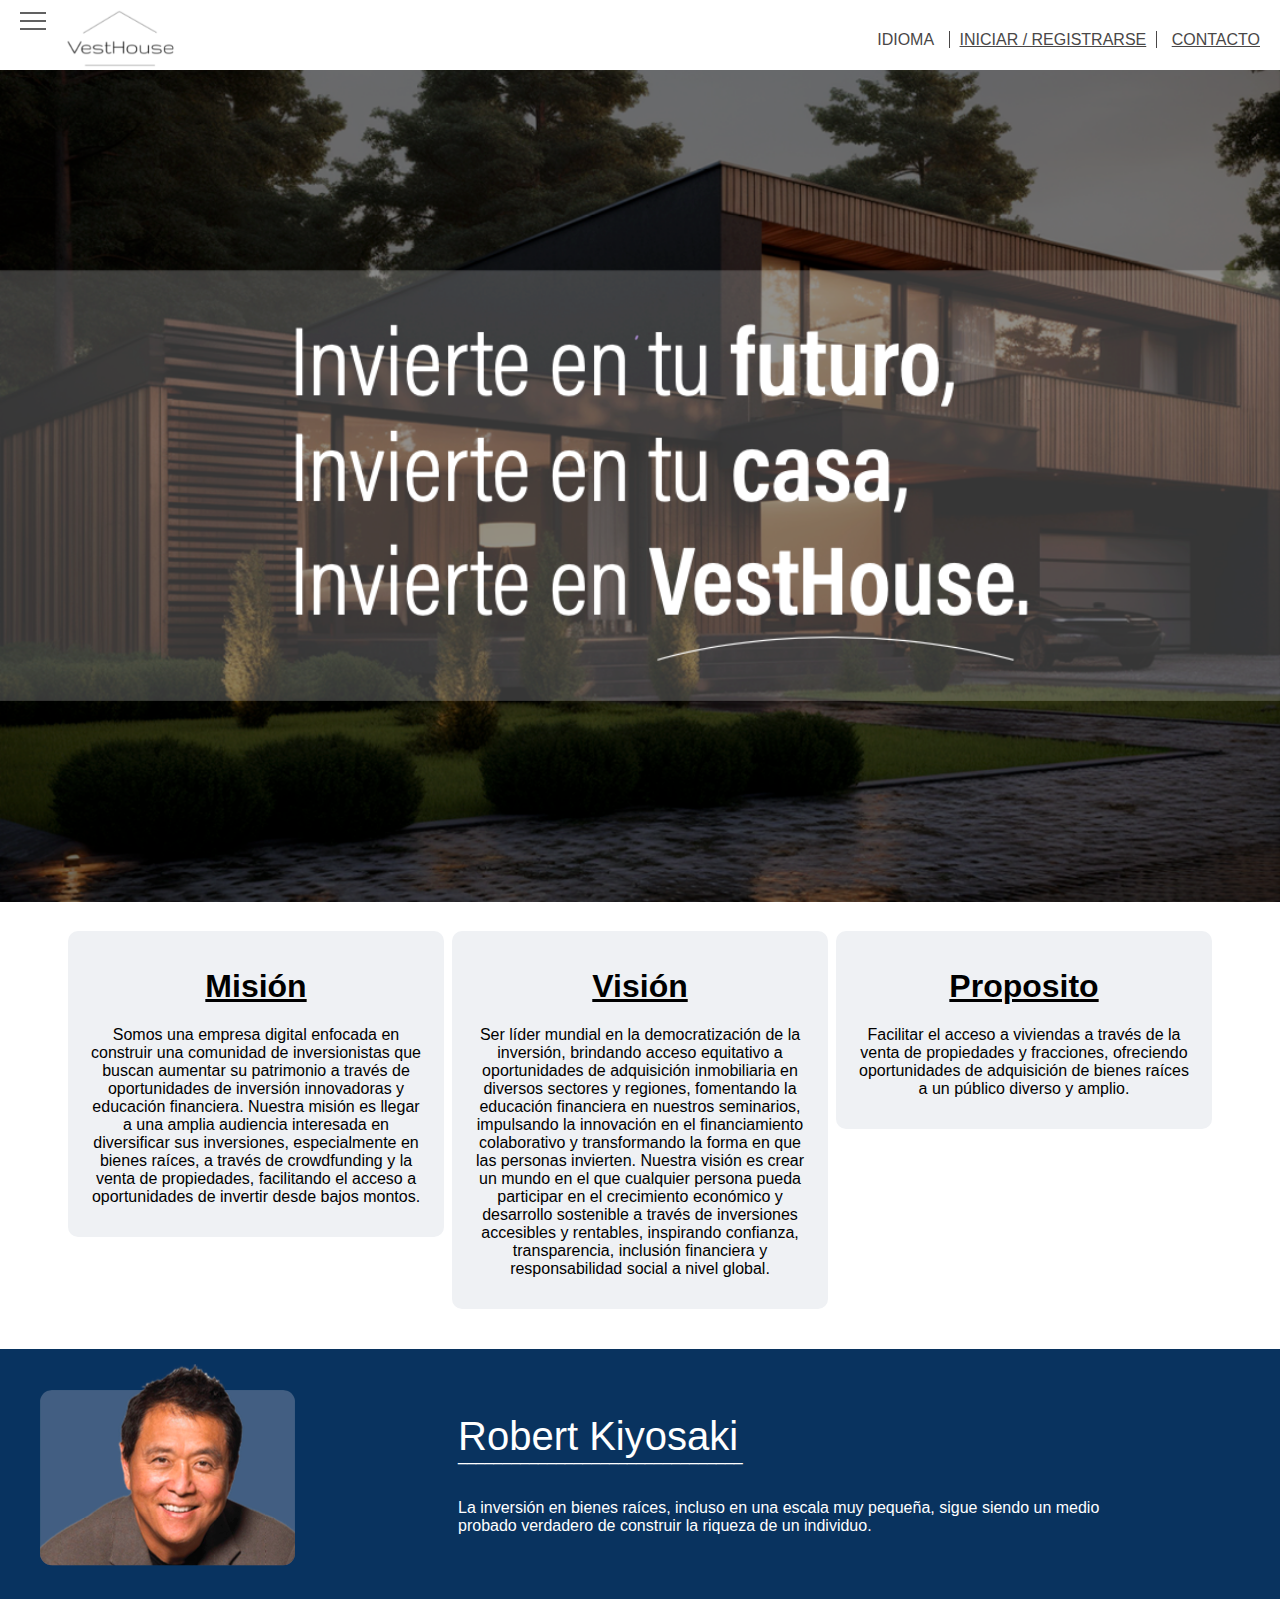
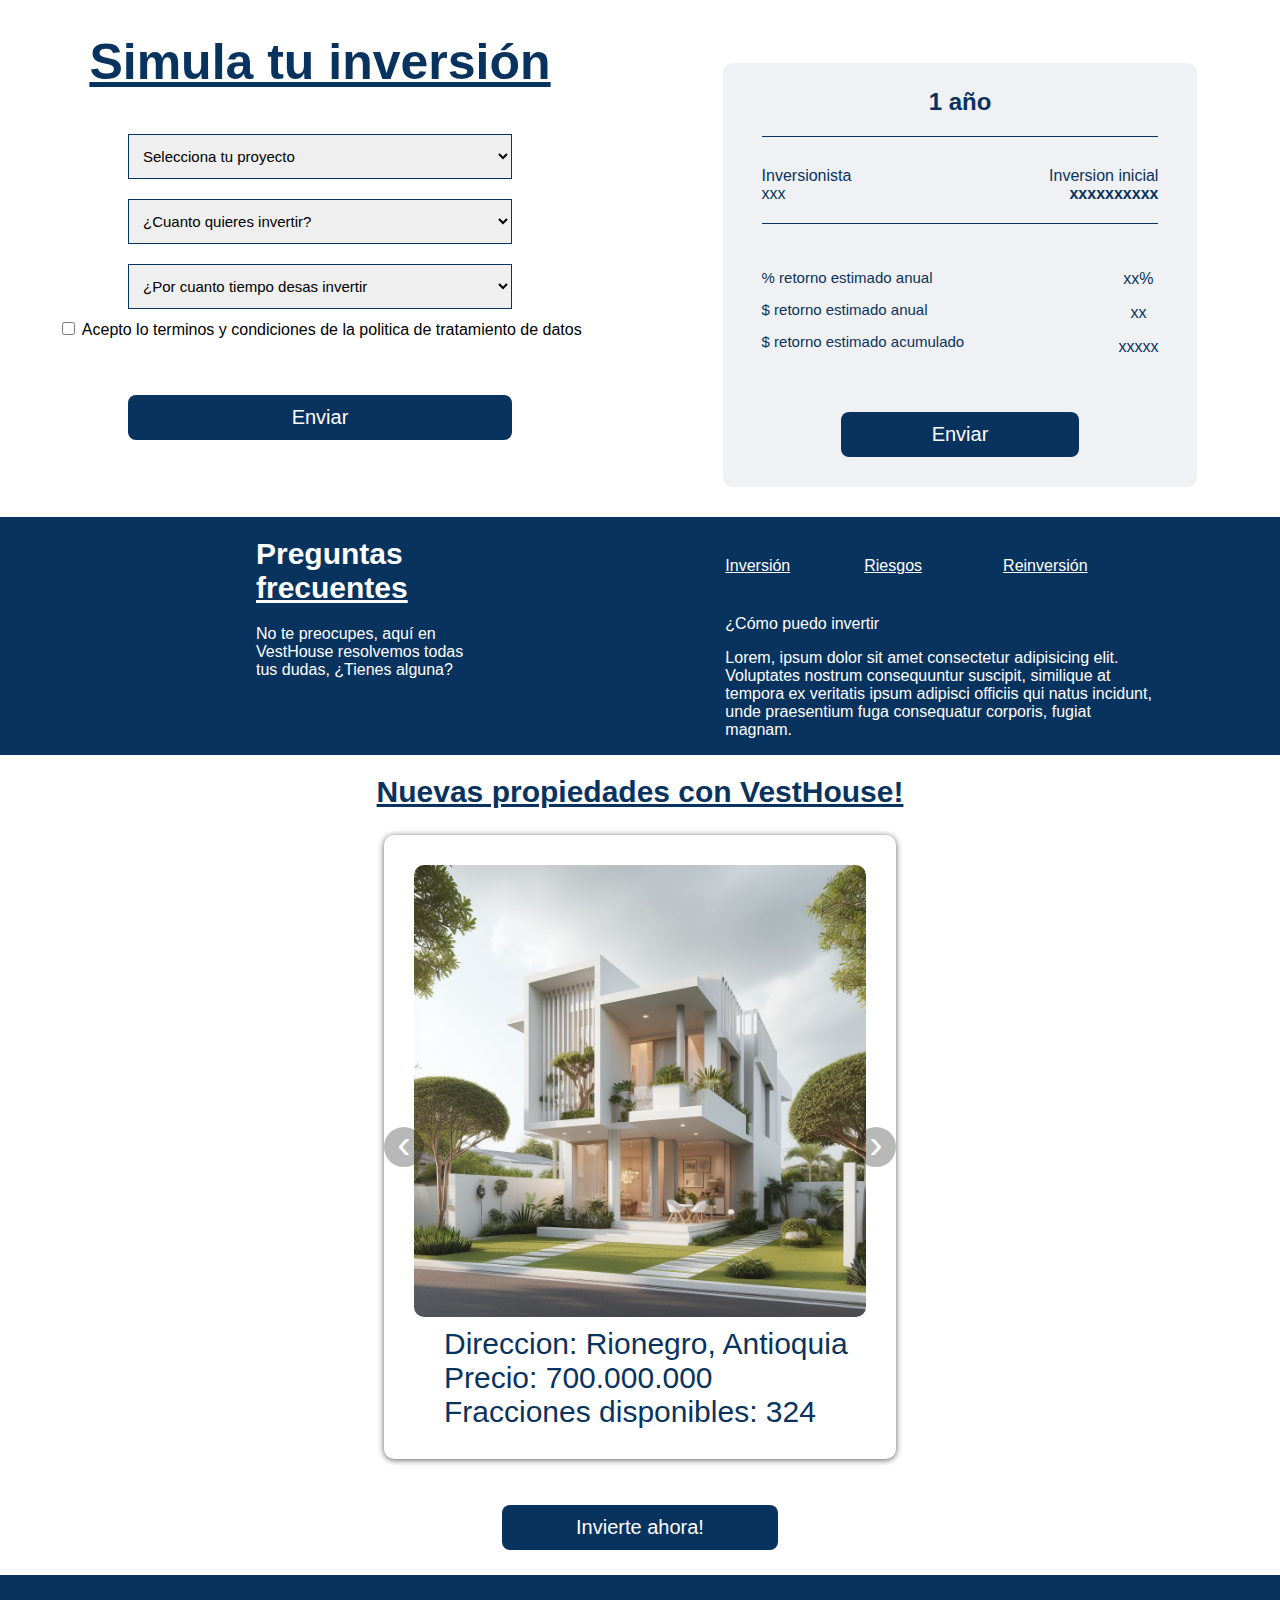
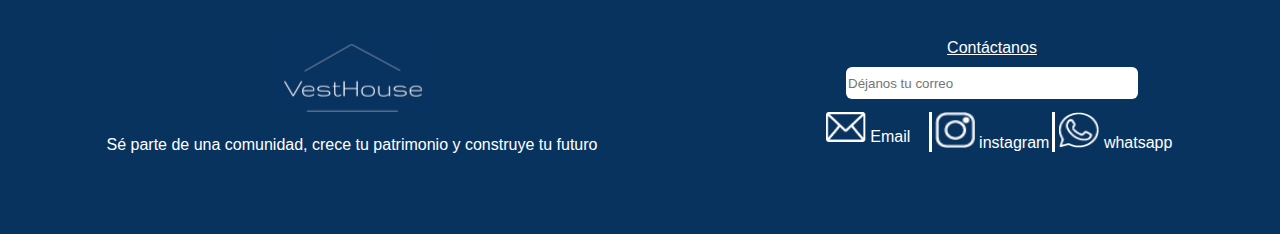
==== index.html @ 761cde4a "fix conflicts" ====
<!DOCTYPE html>
<html lang="en">

<head>
    <meta charset="UTF-8">
    <meta name="viewport" content="width=device-width, initial-scale=1.0">
    <title>Document</title>
    <link rel="stylesheet" href="style.css">
    <link rel="stylesheet" href="nav.css">
    <link rel="stylesheet" href="https://cdnjs.cloudflare.com/ajax/libs/font-awesome/4.7.0/css/font-awesome.min.css">
</head>

<body>
    <navbar
        style="display: flex; align-items: center; justify-content: space-between; padding-right: 20px; padding-top: 10px;">
        <div style="display: flex; gap: 5px;">
            <div class="hamburger-menu">
                <input id="menu__toggle" type="checkbox" />
                <label class="menu__btn" for="menu__toggle">
                    <span></span>
                </label>

                <ul class="menu__box">
                    <li><a class="menu__item" href="/index.html">Inicio</a></li>
                    <li><a class="menu__item" href="/about_us.html">Sobre nostros</a></li>
                    <li><a class="menu__item" href="/paso_a_paso.html">Paso a Paso</a></li>
                    <li><a class="menu__item" href="/propiedades.html">Propiedades</a></li>
                    <li><a class="menu__item" href="/blog.html">Blog</a></li>
                </ul>
            </div>
            <a href="index.html">
                <img id="img-logo" src="/assets/logo_clear.png" alt="Logo">
            </a>
        </div>
        <ul class="font-color-secunday">
            <div class="dropdown">
                <div class="dropbtn font-color-secunday">
                    <span>IDIOMA </span>
                </div>
                <div class="dropdown-content">
                    <a href="#">Español</a>
                    <a href="#">Inglés</a>
                </div>
            </div>
            <a id="second-option-menu" class="font-color-secunday" href="/login.html">INICIAR / REGISTRARSE</a>
            <a class="font-color-secunday" href="#section-contact">CONTACTO</a>
        </ul>
    </navbar> 

    <!-- imagen principal -->
    <section>
        <img width="100%" src="/assets/invest_house.png" alt="">
    </section>

    <!-- MVP -->
    <section class="card-section">
        <div style="flex: 1;">
            <div class="card-items">
                <h1 class="underline">Misión</h1>
                <p>Somos una empresa digital enfocada en construir una comunidad de inversionistas que buscan aumentar su patrimonio a través de 
                    oportunidades de inversión innovadoras y educación financiera. Nuestra misión es llegar a una amplia audiencia interesada en 
                    diversificar sus inversiones, especialmente en bienes raíces, a través de crowdfunding y la venta de propiedades, 
                    facilitando el acceso a oportunidades de invertir desde bajos montos.</p>
            </div>
        </div>
        <div style="flex: 1;">
            <div class="card-items">
                <h1 class="underline">Visión</h1>
                <p>Ser líder mundial en la democratización de la inversión, brindando acceso equitativo a oportunidades de adquisición 
                    inmobiliaria en diversos sectores y regiones, fomentando la educación financiera en nuestros seminarios, impulsando 
                    la innovación en el financiamiento colaborativo y transformando la forma en que las personas invierten. 
                    Nuestra visión es crear un mundo en el que cualquier persona pueda participar en el crecimiento económico y desarrollo 
                    sostenible a través de inversiones accesibles y rentables, inspirando confianza, transparencia, inclusión financiera y 
                    responsabilidad social a nivel global.</p>
            </div>
        </div>
        <div style="flex: 1; ">
            <div class="card-items">
                <h1 class="underline">Proposito</h1>
                <p>Facilitar el acceso a viviendas a través de la venta de propiedades y fracciones, ofreciendo oportunidades de adquisición 
                    de bienes raíces a un público diverso y amplio.</p>
            </div>
        </div>
    </section>
    <!-- photo -->
    <section class="section-blue">
        <div class="mobile-layout">
            <img src="/assets/robert.png" alt="" class="mobile-image">
            <div class="text-content">
                <span class="font-white" style="font-size: 40px;">Robert Kiyosaki</span>
                <p style="color: white; margin-top: -12px;">________________________________</p>
                <br>
                <span class="font-white">La inversión en bienes raíces, incluso en una escala muy pequeña, sigue siendo un medio probado verdadero de construir la riqueza de un individuo.</span>
            </div>
        </div>
    </section>
    





    <section style="display: flex; text-align: center; margin-bottom: 30px">
        <div style="flex: 1;  ">
            <h1 class="underline" style="font-size: 50px; color: #09335f;">Simula tu inversión</h1>
            <section style="flex-direction: column;">
                <select>
                    <option value="" disabled selected hidden>Selecciona tu proyecto</option>
                    <option value="">Rionegro</option>
                    <option value="">Envigado</option>
                    <option value="">San Jerónimo</option>
                    
                </select>
                <br>
                <select>
                    <option value="" disabled selected hidden>¿Cuanto quieres invertir?</option>
                    <option value="">1.000.000</option>
                    <option value="">2.000.000</option>
                    <option value="">3.000.000</option>
                    <option value="">4.000.000</option>
                    <option value="">5.000.000</option>


                </select>
                <br>
                <select>
                    <option value="" disabled selected hidden>¿Por cuanto tiempo desas invertir</option>
                    <option value="">3 mes</option>
                    <option value="">6 mes</option>
                    <option value="">9 mes</option>
                    <option value="">1 año</option>
                    <option value="">3 años</option>
                </select>
                <br>

                <label><input type="checkbox" id="cbox1" value="first_checkbox" /> Acepto lo terminos y condiciones de
                    la politica de tratamiento de datos
                </label>
                <br>
                <br>
                <br>
                <button class="button-primary">Enviar</button>
                <br>
            </section>
        </div>
        <div style="flex: 1;">
            <div class="card-simulator">
                <h2>1 año</h2>
                <div class="card-info-simulator">
                    <div style="flex: 1; text-align: start;">
                        <span>Inversionista</span>
                        <br>
                        <span>xxx</span>
                    </div>
                    <div style="flex: 2; text-align: end;">
                        <span>Inversion inicial</span>
                        <br>
                        <span><strong>xxxxxxxxxx</strong></span>
                    </div>
                </div>
                <div class="card-info-simulator">
                    <div style="flex: 2; text-align: start; font-size: 15px;">
                        <p>% retorno estimado anual</p>
                        <p>$ retorno estimado anual</p>
                        <p>$ retorno estimado acumulado</p>
                    </div>
                    <div style="flex: 1; text-align: start;">
                    </div>
                    <div>
                        <p>xx%</p>
                        <p>xx</p>
                        <p>xxxxx</p>
                    </div>
                </div>
                <button class="button-primary">Enviar</button>
            </div>
        </div>
    </section>
    <section style="display: flex;" class="font-white background-blue">
        <div style="flex: 1; padding-left: 20%; padding-right: 20%;">
            <h1 style="margin-bottom: 0%;" class="big-title">Preguntas </h1>
            <h1 style="margin-top: 0%;" class="big-title underline">frecuentes</h1>

            <p style="text-align: start;">No te preocupes, aquí en VestHouse resolvemos todas tus dudas, ¿Tienes
                alguna?</p>
        </div>
        <div style="flex: 2; padding-right: 10%;">
            <div style="display: flex; padding-top: 40px; margin-bottom: 40px; margin-right: 10px;">
                <div class="underline" style="flex: 1;"> Inversión</div>
                <div class="underline" style="flex: 1;"> Riesgos</div>
                <div class="underline" style="flex: 1;"> Reinversión</div>
            </div>
            <p>¿Cómo puedo invertir</p>
            <p>Lorem, ipsum dolor sit amet consectetur adipisicing elit. Voluptates nostrum consequuntur suscipit,
                similique at tempora ex veritatis ipsum adipisci officiis qui natus incidunt, unde praesentium fuga
                consequatur corporis, fugiat magnam.</p>
        </div>
    </section>
    <section>
        <div style="text-align: center;">
            <h1 class="big-title font-blue underline">Nuevas propiedades con VestHouse!</h1>
        </div>
        <div style="margin-left: 30%; margin-right: 30%;">
            <div class="carousel" style="border-radius: 10px;">
                <div class="carousel-inner">
                    <input class="carousel-open" type="radio" id="carousel-1" name="carousel" aria-hidden="true"
                        hidden="" checked="checked">
                    <div class="carousel-item">
                        <img src="/assets/houses/casa1.jpeg">
                        <div class="font-blue footer-carrousel">
                            <span>Direccion: Rionegro, Antioquia</span>
                            <br>
                            <span>Precio: 700.000.000</span>
                            <br>
                            <span>Fracciones disponibles: 324</span>
                            <br>
                        </div>
                    </div>
                    <input class="carousel-open" type="radio" id="carousel-2" name="carousel" aria-hidden="true"
                        hidden="">
                    <div class="carousel-item">
                        <img src="/assets/houses/casa2.jpeg">
                        <div class="font-blue footer-carrousel">
                            <span>Direccion: Envigado, Antioquia</span>
                            <br>
                            <span>Precio: 490.000.000</span>
                            <br>
                            <span>Fracciones disponibles: 87</span>
                            <br>
                        </div>
                    </div>
                    <input class="carousel-open" type="radio" id="carousel-3" name="carousel" aria-hidden="true"
                        hidden="">
                    <div class="carousel-item">
                        <img src="/assets/houses/casa3.jpeg">
                        <div class="font-blue footer-carrousel">
                            <span>Direccion: San Jerónimo, Antioquia</span>
                            <br>
                            <span>Precio: 900.505.959</span>
                            <br>
                            <span>Fracciones disponibles: 541</span>
                            <br>
                        </div>
                    </div>
                    <label for="carousel-3" class="carousel-control prev control-1">‹</label>
                    <label for="carousel-2" class="carousel-control next control-1">›</label>
                    <label for="carousel-1" class="carousel-control prev control-2">‹</label>
                    <label for="carousel-3" class="carousel-control next control-2">›</label>
                    <label for="carousel-2" class="carousel-control prev control-3">‹</label>
                    <label for="carousel-1" class="carousel-control next control-3">›</label>
                    <ol class="carousel-indicators">
                        <!-- <li>
                            <label for="carousel-1" class="carousel-bullet">•</label>
                        </li>
                        <li>
                            <label for="carousel-2" class="carousel-bullet">•</label>
                        </li>
                        <li>
                            <label for="carousel-3" class="carousel-bullet">•</label>
                        </li> -->
                    </ol>
                </div>
            </div>
            <div style="text-align: center; margin: 5%;">
                <a href="login.html">
                    <button href="login.html" class="button-primary">Invierte ahora!</button>
                </a>
            </div>
        </div>
    </section>

    <section id="section-contact" class="background-blue font-white" style="display: flex;">
        <div style="flex: 1; padding: 5%;  text-align: center;">
            <img src="/assets/logo_dark.png" alt="">
            <p>Sé parte de una comunidad, crece tu patrimonio y construye tu futuro</p>
        </div>
        <div class="text-center" style="flex: 1; padding-top: 5%;">
            <span class="underline">Contáctanos</span>
            <br>
            <input type="text" id="input-contact" placeholder="Déjanos tu correo">
            <div style="display: flex; padding-left: 18%; padding-right: 18%; padding-top: 13px;">
                <div style="flex: 1; ">
                    <a style="text-decoration: none; color: white;" href="mailto:vesthouseinvestments@gmail.com">
                        <img src="assets/email.png" style="width: 40px; height: 30px;" alt="">
                        <span>Email</span>
                    </a>
                </div>
                <div style="flex: 1; border-right: solid white; border-left: solid white;">
                    <a style="color: white; text-decoration: none;" target="_blank"
                        href="https://www.instagram.com/vesthouse.investment/">
                        <img src="assets/instagram.png" style="width: 40px; height: 36px;" alt="">
                        <span>instagram</span>
                    </a>
                </div>
                <div style="flex: 1;">
                    <!-- 3003120424 -->
                    <a style="color: white; text-decoration: none;" href="https://wa.link/9bn420">
                        <img target="_blank" src="assets/wpp.png" style="width: 40px; height: 36px;" alt="">
                        <span style="padding-bottom: 20px;">whatsapp</span>
                    </a>
                </div>
            </div>
        </div>
    </section>   
</body>
</html>
---- style.css ----
@font-face {
    font-family: "Acumin Variable Concept";
    src: local("Acumin Variable Concept") url("./Acumin-Variable-Concept.ttf") format("truetype");
}

body {
    font-family: "Acumin Variable Concept";
}

.navbar {
    background-color: white;
    overflow: hidden;
}


#img-logo {
    float: left;
    /* margin: 10px; */
    height: 70px;
    width: 178px;
    margin-left: 30px;
    height: 60px;
    width: 129px
}
.circle-step{
    margin-top: -18px; margin-left: 12px; padding-left: 30px; padding-right: 30px;
}

#second-option-menu {
    margin-left: 10px;
    border-left: solid 1px #494747;
    padding-right: 10px;
    border-right: solid 1px #494747;
    padding-left: 10px;
    margin-right: 10px;
}

.navbar a {
    float: right;
    font-size: 16px;
    color: #494747;
    text-align: center;
    padding: 14px 16px;
    text-decoration: none;
    margin-bottom: 45px;
}

.navbar a:hover {
    background-color: #f1eeee;
    color: black;
}

.font-color-secunday {
    color: #494747;
}

.card-items {
    background-color: #eff1f4;
    border-radius: 10px;
    margin-left: 1%;
    margin-right: 1%;
    transition: transform 0.6s ease;
    padding-top: 15px;
    padding-bottom: 15px;
    padding-left: 5%;
    padding-right: 5%;
}


.card-items:hover {
    transform: scale(1.2);
    border: 0.5px solid black;
    background-color: #fff;
}

.card-section {
    display: flex;
    text-align: center;
    padding-left: 5%;
    padding-right: 5%;
    margin-top: 2%;
}

.section-blue {
    background-color: #09335f;
    margin-top: 40px;
}

select {
    width: 60%;
    height: 45px;
    margin-top: 10px;
    margin-bottom: 10px;
    border: 1.5px solid #09335f;
    padding-left: 10px;
    font-size: 15px;
}

.input-form {
    height: 45px;
    width: 58%;
    padding-left: 10px;
    border: 1.5px solid #09335f;
    font-size: 15px;
}

.button-primary {
    border: none;
    margin-top: 20px;
    background-color: #09335f;
    color: #fff;
    width: 60%;
    height: 45px;
    border-radius: 8px;
    text-decoration: none;
    font-size: 20px;
    cursor: pointer;
}

.card-simulator {
    margin-left: 13%;
    margin-right: 13%;
    margin-top: 10%;
    background-color: #eff1f4;
    border-radius: 10px;
    padding-left: 6%;
    padding-right: 6%;
    color: #09335f;
    padding-top: 5px;
    padding-bottom: 30px;
}

.card-info-simulator {
    display: flex;
    border-top: 1px solid #09335f;
    padding-top: 30px;
    padding-bottom: 20px;

}

.font-white {
    color: #fff;
}

.font-blue {
    color: #09335f;
}

.background-blue {
    background-color: #09335f;
}

.text-center {
    text-align: center;
}

.text-right {
    text-align: start;
}

.big-title {
    font-size: 30px;
}

.footer-carrousel {
    margin-top: 10px;
    margin-left: 30px;
    font-size: 30px;
}

#input-contact {
    margin-top: 10px;
    width: 50%;
    border-radius: 6px;
    height: 30px;
    border: none;
}

.display {
    display: flex;
}

.flex-1 {
    flex: 1;
}


.card-steps {
    border: 1px solid black;
    border-radius: 50%;
    width: 40px;
    height: 30px;
    padding-top: 10px;
}

.carousel {
    position: relative;
    box-shadow: 0px 1px 6px rgba(0, 0, 0, 0.64);
    margin-top: 26px;
}

.carousel-without-shadow {
    position: relative;
    box-shadow: 0px 1px 6px rgba(0, 0, 0, 0.64);
    margin-top: 26px;
}


.carousel-inner {
    position: relative;
    overflow: hidden;
    width: 100%;
}

.carousel-open:checked+.carousel-item {
    position: static;
    opacity: 100;
}

.carousel-item {
    position: absolute;
    opacity: 0;
    -webkit-transition: opacity 0.6s ease-out;
    transition: opacity 0.6s ease-out;
    padding: 30px;
}

.carousel-item img {
    display: block;
    height: auto;
    max-width: 100%;
    width: 100%;
    border-radius: 10px;
}

/*  dejar comentarios */

.carousel-control {
    background: rgba(0, 0, 0, 0.28);
    border-radius: 50%;
    color: #fff;
    cursor: pointer;
    display: none;
    font-size: 40px;
    height: 40px;
    line-height: 35px;
    position: absolute;
    top: 50%;
    -webkit-transform: translate(0, -50%);
    cursor: pointer;
    -ms-transform: translate(0, -50%);
    transform: translate(0, -50%);
    text-align: center;
    width: 40px;
    z-index: 10;
}

.carousel-control.prev {
    left: 0%;
}

.carousel-control.next {
    right: 0%;
}

.carousel-control:hover {
    background: rgba(0, 0, 0, 0.8);
    color: #aaaaaa;
}

#carousel-1:checked~.control-1,
#carousel-2:checked~.control-2,
#carousel-3:checked~.control-3 {
    display: block;
}

.carousel-indicators {
    list-style: none;
    margin: 0;
    padding: 0;
    position: absolute;
    bottom: 2%;
    left: 0;
    right: 0;
    text-align: center;
    z-index: 10;
}

.carousel-indicators li {
    display: inline-block;
    margin: 0 5px;
}

.carousel-bullet {
    color: #fff;
    cursor: pointer;
    display: block;
    font-size: 35px;
}

.carousel-bullet:hover {
    color: #aaaaaa;
}

#carousel-1:checked~.control-1~.carousel-indicators li:nth-child(1) .carousel-bullet,
#carousel-2:checked~.control-2~.carousel-indicators li:nth-child(2) .carousel-bullet,
#carousel-3:checked~.control-3~.carousel-indicators li:nth-child(3) .carousel-bullet {
    color: #428bca;
}

#title {
    width: 100%;
    position: absolute;
    padding: 0px;
    margin: 0px auto;
    text-align: center;
    font-size: 27px;
    color: rgba(255, 255, 255, 1);
    font-family: 'Open Sans', sans-serif;
    z-index: 9999;
    text-shadow: 0px 1px 2px rgba(0, 0, 0, 0.33), -1px 0px 2px rgba(255, 255, 255, 0);
}

.social_media {
    display: flex;
    justify-content: center;
    flex-direction: row;

}

.icon {
    display: flex;
    flex-direction: column;
}

/* #09335f; */

.border-blue {
    border: 0.5px solid #09335f;
}

.border-radius {
    border-radius: 10px;
}



.card-properties {
    border-radius: 10px;
    margin-right: 9%;
    margin-left: 9%;
    /* padding-left: 30px; */
}


.image-properties {
    border-radius: 10px;
    width: 100%;
}

body {
    font-family: 'Optima', sans-serif;
    margin: 0%;
}

.underline {
    text-decoration-line: underline
}

/* Estilos generales del dropdown */
.dropdown {
    position: relative;
    display: inline-block;
}

/* Botón del dropdown */
.dropbtn {
    /* background-color: #3498DB; */
    /* color: white; */
    /* padding: 10px; */
    /* border: none; */
    cursor: pointer;
}



/* Contenido del dropdown */
.dropdown-content {
    display: none;
    position: absolute;
    background-color: #f9f9f9;
    min-width: 160px;
    box-shadow: 0px 8px 16px 0px rgba(0, 0, 0, 0.2);
}

/* Enlace dentro del dropdown */
.dropdown-content a {
    padding: 12px 16px;
    text-decoration: none;
    display: block;
}

/* Cambia el color del enlace al pasar el mouse por encima */
.dropdown-content a:hover {
    background-color: #3498DB;
    color: white;
}

/* Muestra el dropdown cuando se pasa el mouse por encima del botón */
.dropdown:hover .dropdown-content {
    display: block;
}
.overandunderline{
    text-decoration-line: underline overline
}



/* Estilos para dispositivos móviles con una anchura máxima de 768px */
@media (max-width: 768px) {
    .section-blue {
        text-align: center;
    }

    .mobile-layout {
        display: block;
    }

    .mobile-image {
        max-width: 100%;
    }

    .text-content {
        padding: 10px;
    }
}

/* Estilos para dispositivos de escritorio con una anchura mínima de 769px */
@media (min-width: 769px) {
    .section-blue {
        display: flex;
        justify-content: center;
    }

    .mobile-layout {
        display: flex;
        align-items: center;
    }

    .mobile-image {
        max-width: 50%; 
    }

    .text-content {
        padding: 0 10%;
    }
}
---- nav.css ----
#menu__toggle {
    opacity: 0;
  }
  #menu__toggle:checked + .menu__btn > span {
    transform: rotate(45deg);
  }
  #menu__toggle:checked + .menu__btn > span::before {
    top: 0;
    transform: rotate(0deg);
  }
  #menu__toggle:checked + .menu__btn > span::after {
    top: 0;
    transform: rotate(90deg);
  }
  #menu__toggle:checked ~ .menu__box {
    left: 0 !important;
  }
  .menu__btn {
    position: fixed;
    top: 20px;
    left: 20px;
    width: 26px;
    height: 26px;
    cursor: pointer;
    z-index: 1;
  }
  .menu__btn > span,
  .menu__btn > span::before,
  .menu__btn > span::after {
    display: block;
    position: absolute;
    width: 100%;
    height: 2px;
    background-color: #616161;
    transition-duration: .25s;
  }
  .menu__btn > span::before {
    content: '';
    top: -8px;
  }
  .menu__btn > span::after {
    content: '';
    top: 8px;
  }
  .menu__box {
    display: block;
    position: fixed;
    top: 0;
    left: -100%;
    width: 300px;
    height: 100%;
    margin: 0;
    padding: 80px 0;
    list-style: none;
    background-color: #ECEFF1;
    box-shadow: 2px 2px 6px rgba(0, 0, 0, .4);
    transition-duration: .25s;
  }
  .menu__item {
    display: block;
    padding: 12px 24px;
    color: #333;
    font-family: 'Roboto', sans-serif;
    font-size: 20px;
    font-weight: 600;
    text-decoration: none;
    transition-duration: .25s;
  }
  .menu__item:hover {
    background-color: #CFD8DC;
  }
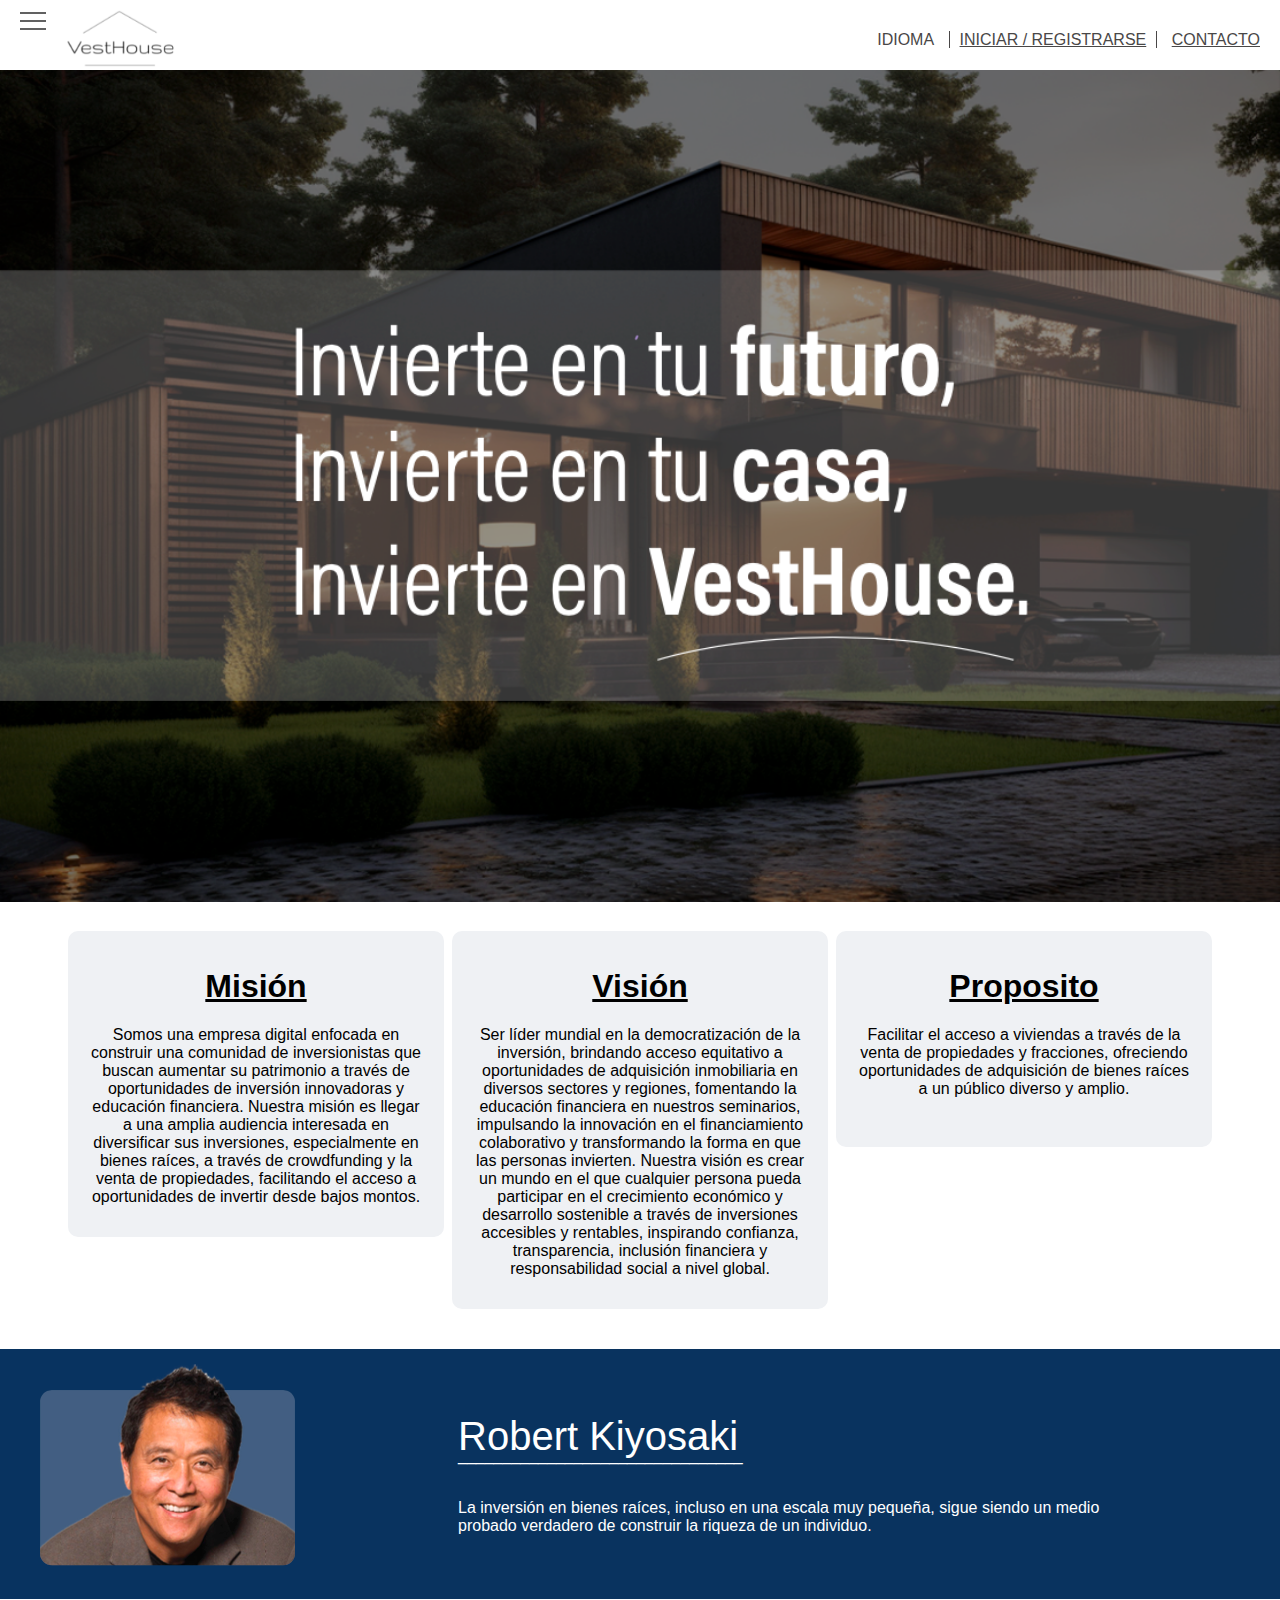
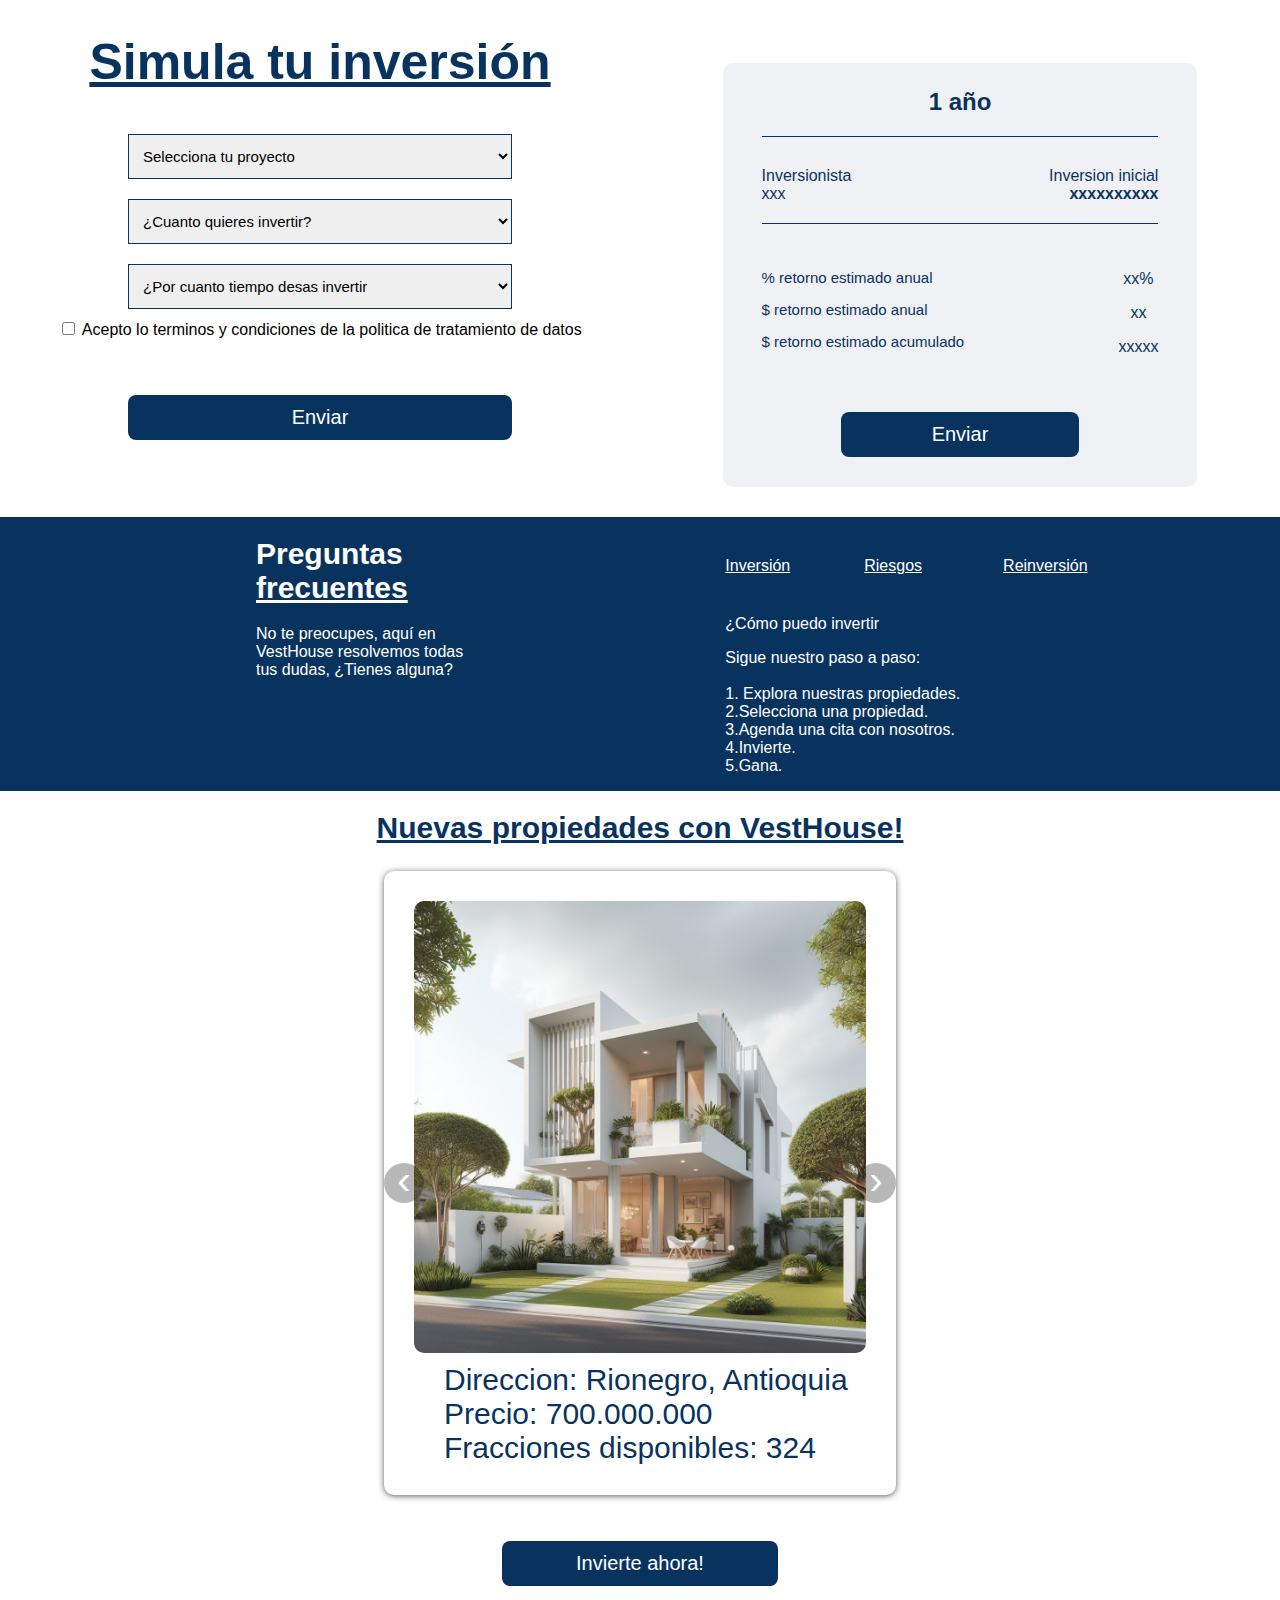
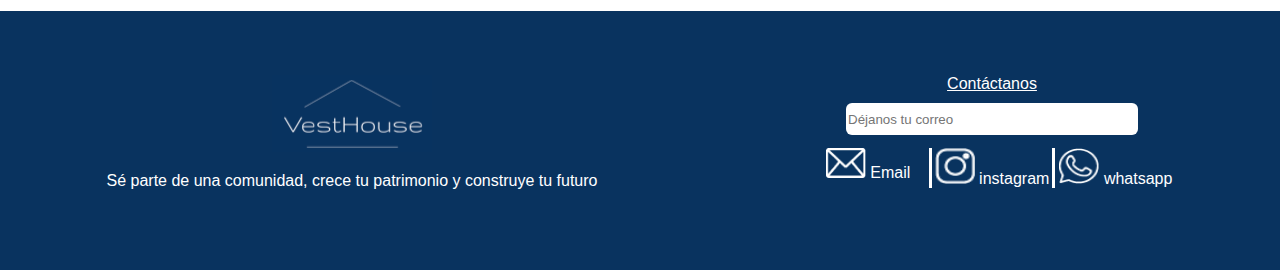
==== commit da799a1d: "hice muchos cambios detalles" ====
--- a/index.html
+++ b/index.html
@@ -45,7 +45,7 @@
             <a id="second-option-menu" class="font-color-secunday" href="/login.html">INICIAR / REGISTRARSE</a>
             <a class="font-color-secunday" href="#section-contact">CONTACTO</a>
         </ul>
-    </navbar> 
+    </navbar>
 
     <!-- imagen principal -->
     <section>
@@ -57,28 +57,38 @@
         <div style="flex: 1;">
             <div class="card-items">
                 <h1 class="underline">Misión</h1>
-                <p>Somos una empresa digital enfocada en construir una comunidad de inversionistas que buscan aumentar su patrimonio a través de 
-                    oportunidades de inversión innovadoras y educación financiera. Nuestra misión es llegar a una amplia audiencia interesada en 
-                    diversificar sus inversiones, especialmente en bienes raíces, a través de crowdfunding y la venta de propiedades, 
+                <p>Somos una empresa digital enfocada en construir una comunidad de inversionistas que buscan aumentar
+                    su patrimonio a través de
+                    oportunidades de inversión innovadoras y educación financiera. Nuestra misión es llegar a una amplia
+                    audiencia interesada en
+                    diversificar sus inversiones, especialmente en bienes raíces, a través de crowdfunding y la venta de
+                    propiedades,
                     facilitando el acceso a oportunidades de invertir desde bajos montos.</p>
             </div>
         </div>
         <div style="flex: 1;">
             <div class="card-items">
                 <h1 class="underline">Visión</h1>
-                <p>Ser líder mundial en la democratización de la inversión, brindando acceso equitativo a oportunidades de adquisición 
-                    inmobiliaria en diversos sectores y regiones, fomentando la educación financiera en nuestros seminarios, impulsando 
-                    la innovación en el financiamiento colaborativo y transformando la forma en que las personas invierten. 
-                    Nuestra visión es crear un mundo en el que cualquier persona pueda participar en el crecimiento económico y desarrollo 
-                    sostenible a través de inversiones accesibles y rentables, inspirando confianza, transparencia, inclusión financiera y 
+                <p>Ser líder mundial en la democratización de la inversión, brindando acceso equitativo a oportunidades
+                    de adquisición
+                    inmobiliaria en diversos sectores y regiones, fomentando la educación financiera en nuestros
+                    seminarios, impulsando
+                    la innovación en el financiamiento colaborativo y transformando la forma en que las personas
+                    invierten.
+                    Nuestra visión es crear un mundo en el que cualquier persona pueda participar en el crecimiento
+                    económico y desarrollo
+                    sostenible a través de inversiones accesibles y rentables, inspirando confianza, transparencia,
+                    inclusión financiera y
                     responsabilidad social a nivel global.</p>
             </div>
         </div>
         <div style="flex: 1; ">
             <div class="card-items">
                 <h1 class="underline">Proposito</h1>
-                <p>Facilitar el acceso a viviendas a través de la venta de propiedades y fracciones, ofreciendo oportunidades de adquisición 
+                <p>Facilitar el acceso a viviendas a través de la venta de propiedades y fracciones, ofreciendo
+                    oportunidades de adquisición
                     de bienes raíces a un público diverso y amplio.</p>
+                <br>
             </div>
         </div>
     </section>
@@ -90,11 +100,12 @@
                 <span class="font-white" style="font-size: 40px;">Robert Kiyosaki</span>
                 <p style="color: white; margin-top: -12px;">________________________________</p>
                 <br>
-                <span class="font-white">La inversión en bienes raíces, incluso en una escala muy pequeña, sigue siendo un medio probado verdadero de construir la riqueza de un individuo.</span>
-            </div>
-        </div>
-    </section>
-    
+                <span class="font-white">La inversión en bienes raíces, incluso en una escala muy pequeña, sigue siendo
+                    un medio probado verdadero de construir la riqueza de un individuo.</span>
+            </div>
+        </div>
+    </section>
+
 
 
 
@@ -109,7 +120,7 @@
                     <option value="">Rionegro</option>
                     <option value="">Envigado</option>
                     <option value="">San Jerónimo</option>
-                    
+
                 </select>
                 <br>
                 <select>
@@ -191,9 +202,20 @@
                 <div class="underline" style="flex: 1;"> Reinversión</div>
             </div>
             <p>¿Cómo puedo invertir</p>
-            <p>Lorem, ipsum dolor sit amet consectetur adipisicing elit. Voluptates nostrum consequuntur suscipit,
-                similique at tempora ex veritatis ipsum adipisci officiis qui natus incidunt, unde praesentium fuga
-                consequatur corporis, fugiat magnam.</p>
+            <p>Sigue nuestro paso a paso:
+                <br>
+                <br>
+                1. Explora nuestras propiedades.
+                <br>
+                2.Selecciona una propiedad.
+                <br>
+                3.Agenda una cita con nosotros.
+                <br>
+                4.Invierte.
+                <br>
+                5.Gana.
+
+            </p>
         </div>
     </section>
     <section>
@@ -301,6 +323,7 @@
                 </div>
             </div>
         </div>
-    </section>   
+    </section>
 </body>
+
 </html>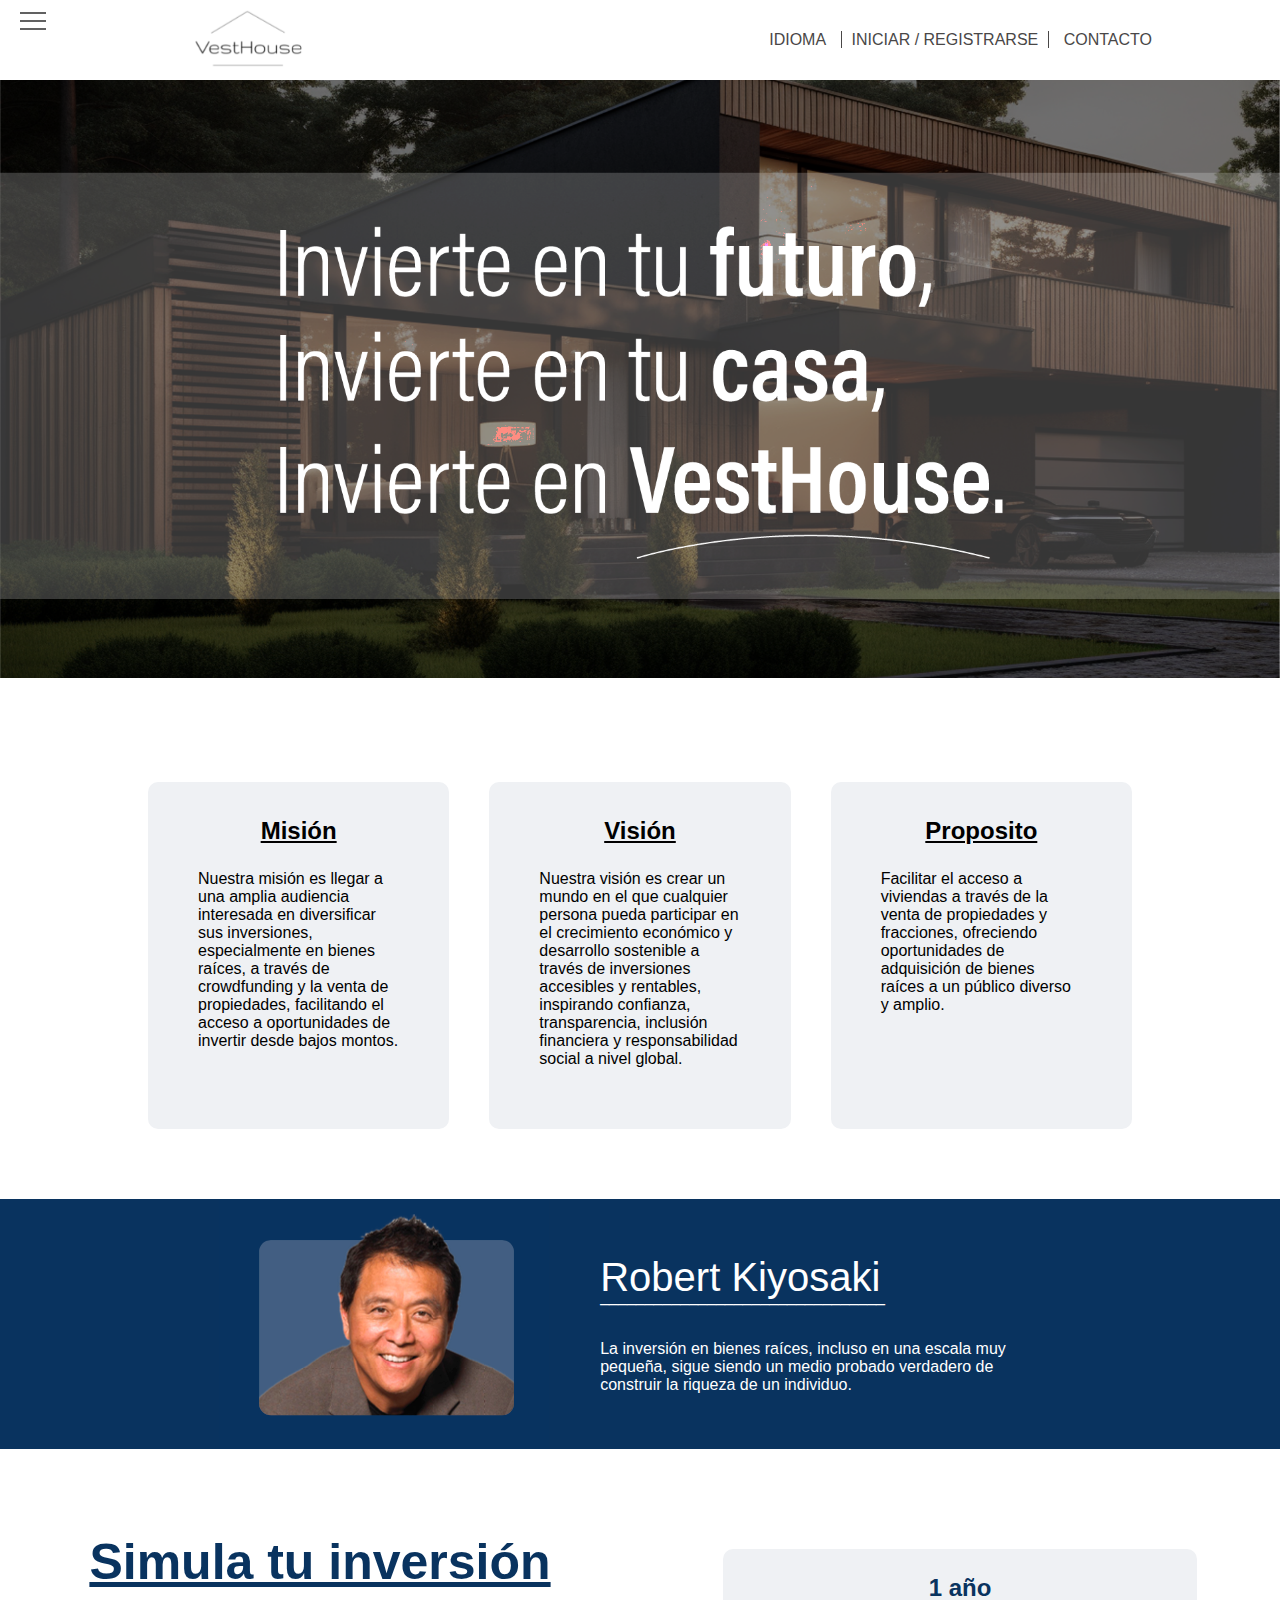
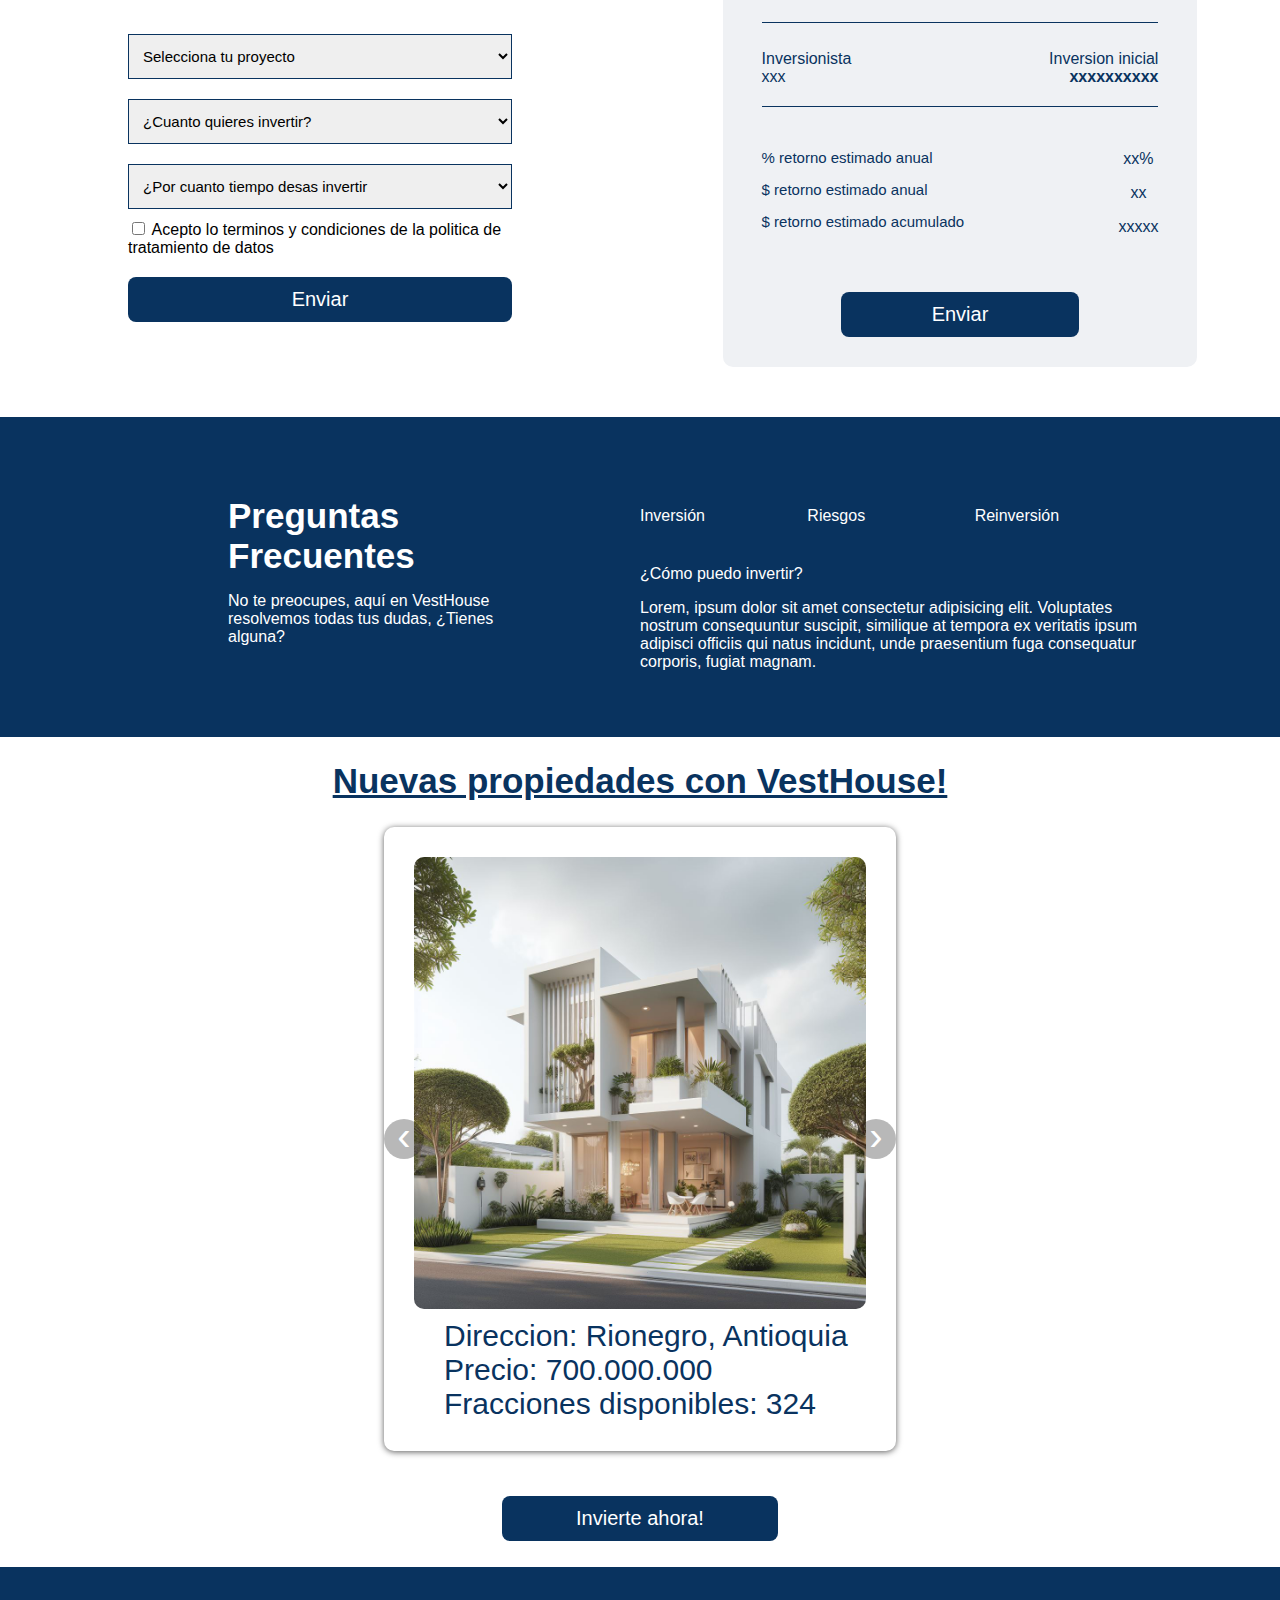
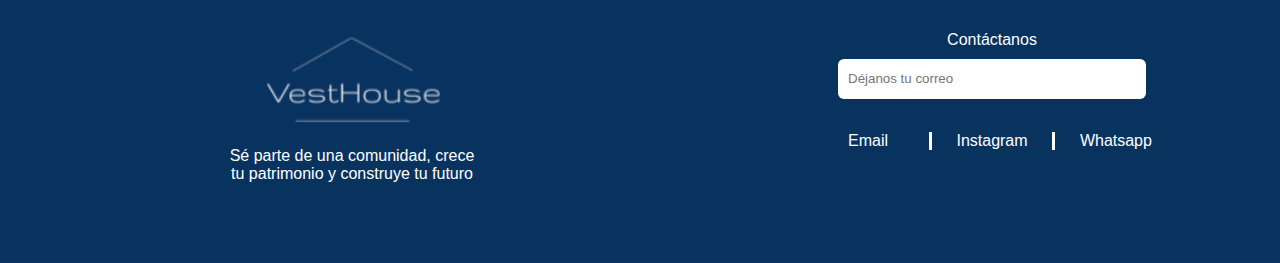
==== commit 93ccef82: "modificaion en el index, mejoras" ====
--- a/index.html
+++ b/index.html
@@ -7,12 +7,12 @@
     <title>Document</title>
     <link rel="stylesheet" href="style.css">
     <link rel="stylesheet" href="nav.css">
+    <link rel="stylesheet" href="utilidades.css">
     <link rel="stylesheet" href="https://cdnjs.cloudflare.com/ajax/libs/font-awesome/4.7.0/css/font-awesome.min.css">
 </head>
 
 <body>
-    <navbar
-        style="display: flex; align-items: center; justify-content: space-between; padding-right: 20px; padding-top: 10px;">
+    <nav class="nav_menu">
         <div style="display: flex; gap: 5px;">
             <div class="hamburger-menu">
                 <input id="menu__toggle" type="checkbox" />
@@ -21,15 +21,15 @@
                 </label>
 
                 <ul class="menu__box">
-                    <li><a class="menu__item" href="/index.html">Inicio</a></li>
-                    <li><a class="menu__item" href="/about_us.html">Sobre nostros</a></li>
-                    <li><a class="menu__item" href="/paso_a_paso.html">Paso a Paso</a></li>
-                    <li><a class="menu__item" href="/propiedades.html">Propiedades</a></li>
-                    <li><a class="menu__item" href="/blog.html">Blog</a></li>
+                    <li><a class="menu__item" href="./index.html">Inicio</a></li>
+                    <li><a class="menu__item" href="./about_us.html">Sobre nostros</a></li>
+                    <li><a class="menu__item" href="./paso_a_paso.html">Paso a Paso</a></li>
+                    <li><a class="menu__item" href="./propiedades.html">Propiedades</a></li>
+                    <li><a class="menu__item" href="./blog.html">Blog</a></li>
                 </ul>
             </div>
             <a href="index.html">
-                <img id="img-logo" src="/assets/logo_clear.png" alt="Logo">
+                <img id="img-logo" src="./assets/logo_clear.png" alt="Logo">
             </a>
         </div>
         <ul class="font-color-secunday">
@@ -39,119 +39,109 @@
                 </div>
                 <div class="dropdown-content">
                     <a href="#">Español</a>
-                    <a href="#">Inglés</a>
-                </div>
-            </div>
-            <a id="second-option-menu" class="font-color-secunday" href="/login.html">INICIAR / REGISTRARSE</a>
+                    <a href="./ingles/index.html">Inglés</a>
+                </div>
+            </div>
+            <a id="second-option-menu" class="font-color-secunday" href="./login.html">INICIAR / REGISTRARSE</a>
             <a class="font-color-secunday" href="#section-contact">CONTACTO</a>
         </ul>
-    </navbar>
+    </nav> 
 
     <!-- imagen principal -->
     <section>
-        <img width="100%" src="/assets/invest_house.png" alt="">
+        <img width="100%"  src="./assets/recurso_7.png">
     </section>
 
     <!-- MVP -->
     <section class="card-section">
         <div style="flex: 1;">
             <div class="card-items">
-                <h1 class="underline">Misión</h1>
-                <p>Somos una empresa digital enfocada en construir una comunidad de inversionistas que buscan aumentar
-                    su patrimonio a través de
-                    oportunidades de inversión innovadoras y educación financiera. Nuestra misión es llegar a una amplia
-                    audiencia interesada en
-                    diversificar sus inversiones, especialmente en bienes raíces, a través de crowdfunding y la venta de
-                    propiedades,
-                    facilitando el acceso a oportunidades de invertir desde bajos montos.</p>
+                <h2 class="underline" style="margin-bottom: 25px;">Misión</h2>
+                <!-- <p class="text-left">Somos una empresa digital enfocada en construir una comunidad de inversionistas que buscan aumentar su patrimonio a través de 
+                    oportunidades de inversión innovadoras y educación financiera.
+                </p> -->
+                <p class="text-left">
+                    Nuestra misión es llegar a una amplia audiencia interesada en 
+                    diversificar sus inversiones, especialmente en bienes raíces, a través de crowdfunding y la venta de propiedades, 
+                    facilitando el acceso a oportunidades de invertir desde bajos montos.
+                </p>    
             </div>
         </div>
         <div style="flex: 1;">
             <div class="card-items">
-                <h1 class="underline">Visión</h1>
-                <p>Ser líder mundial en la democratización de la inversión, brindando acceso equitativo a oportunidades
-                    de adquisición
-                    inmobiliaria en diversos sectores y regiones, fomentando la educación financiera en nuestros
-                    seminarios, impulsando
-                    la innovación en el financiamiento colaborativo y transformando la forma en que las personas
-                    invierten.
-                    Nuestra visión es crear un mundo en el que cualquier persona pueda participar en el crecimiento
-                    económico y desarrollo
-                    sostenible a través de inversiones accesibles y rentables, inspirando confianza, transparencia,
-                    inclusión financiera y
-                    responsabilidad social a nivel global.</p>
+                <h2 class="underline" style="margin-bottom: 25px;">Visión</h2>
+                <!-- <p class="text-left">Ser líder mundial en la democratización de la inversión, brindando acceso equitativo a oportunidades de adquisición 
+                    inmobiliaria en diversos sectores y regiones, fomentando la educación financiera en nuestros seminarios, impulsando 
+                    la innovación en el financiamiento colaborativo y transformando la forma en que las personas invierten. 
+                </p> -->
+                <p class="text-left">
+                    Nuestra visión es crear un mundo en el que cualquier persona pueda participar en el crecimiento económico y desarrollo 
+                    sostenible a través de inversiones accesibles y rentables, inspirando confianza, transparencia, inclusión financiera y 
+                    responsabilidad social a nivel global.
+                </p>
             </div>
         </div>
         <div style="flex: 1; ">
             <div class="card-items">
-                <h1 class="underline">Proposito</h1>
-                <p>Facilitar el acceso a viviendas a través de la venta de propiedades y fracciones, ofreciendo
-                    oportunidades de adquisición
+                <h2 class="underline" style="margin-bottom: 25px;">Proposito</h2>
+                <p class="text-left">Facilitar el acceso a viviendas a través de la venta de propiedades y fracciones, ofreciendo oportunidades de adquisición 
                     de bienes raíces a un público diverso y amplio.</p>
-                <br>
-            </div>
-        </div>
-    </section>
+            </div>
+        </div>
+    </section>
+    
     <!-- photo -->
     <section class="section-blue">
         <div class="mobile-layout">
-            <img src="/assets/robert.png" alt="" class="mobile-image">
+            <img src="./assets/robert.png" alt="" class="mobile-image">
             <div class="text-content">
                 <span class="font-white" style="font-size: 40px;">Robert Kiyosaki</span>
                 <p style="color: white; margin-top: -12px;">________________________________</p>
                 <br>
-                <span class="font-white">La inversión en bienes raíces, incluso en una escala muy pequeña, sigue siendo
-                    un medio probado verdadero de construir la riqueza de un individuo.</span>
-            </div>
-        </div>
-    </section>
-
-
-
-
-
-
-    <section style="display: flex; text-align: center; margin-bottom: 30px">
+                <span class="font-white">La inversión en bienes raíces, incluso en una escala muy pequeña, sigue siendo un medio probado verdadero de construir la riqueza de un individuo.</span>
+            </div>
+        </div>
+    </section>
+
+    <section style="display: flex; text-align: center; margin: 50px 0">
         <div style="flex: 1;  ">
             <h1 class="underline" style="font-size: 50px; color: #09335f;">Simula tu inversión</h1>
             <section style="flex-direction: column;">
-                <select>
-                    <option value="" disabled selected hidden>Selecciona tu proyecto</option>
-                    <option value="">Rionegro</option>
-                    <option value="">Envigado</option>
-                    <option value="">San Jerónimo</option>
-
-                </select>
-                <br>
-                <select>
-                    <option value="" disabled selected hidden>¿Cuanto quieres invertir?</option>
-                    <option value="">1.000.000</option>
-                    <option value="">2.000.000</option>
-                    <option value="">3.000.000</option>
-                    <option value="">4.000.000</option>
-                    <option value="">5.000.000</option>
-
-
-                </select>
-                <br>
-                <select>
-                    <option value="" disabled selected hidden>¿Por cuanto tiempo desas invertir</option>
-                    <option value="">3 mes</option>
-                    <option value="">6 mes</option>
-                    <option value="">9 mes</option>
-                    <option value="">1 año</option>
-                    <option value="">3 años</option>
-                </select>
-                <br>
-
-                <label><input type="checkbox" id="cbox1" value="first_checkbox" /> Acepto lo terminos y condiciones de
-                    la politica de tratamiento de datos
-                </label>
-                <br>
-                <br>
-                <br>
+                <div class="simula_inversion">
+                    <select>
+                        <option value="" disabled selected hidden>Selecciona tu proyecto</option>
+                        <option value="">Rionegro</option>
+                        <option value="">Envigado</option>
+                        <option value="">San Jerónimo</option>
+                        
+                    </select>
+                    <select>
+                        <option value="" disabled selected hidden>¿Cuanto quieres invertir?</option>
+                        <option value="">1.000.000</option>
+                        <option value="">2.000.000</option>
+                        <option value="">3.000.000</option>
+                        <option value="">4.000.000</option>
+                        <option value="">5.000.000</option>
+    
+    
+                    </select>
+                    <select>
+                        <option value="" disabled selected hidden>¿Por cuanto tiempo desas invertir</option>
+                        <option value="">3 mes</option>
+                        <option value="">6 mes</option>
+                        <option value="">9 mes</option>
+                        <option value="">1 año</option>
+                        <option value="">3 años</option>
+                    </select>
+                    <br>
+    
+                    <div class="text-left">
+                        <input type="checkbox" id="cbox1" value="first_checkbox" /> Acepto lo terminos y condiciones de
+                        la politica de tratamiento de datos
+                    </div>
+                </div>
+
                 <button class="button-primary">Enviar</button>
-                <br>
             </section>
         </div>
         <div style="flex: 1;">
@@ -188,34 +178,24 @@
         </div>
     </section>
     <section style="display: flex;" class="font-white background-blue">
-        <div style="flex: 1; padding-left: 20%; padding-right: 20%;">
-            <h1 style="margin-bottom: 0%;" class="big-title">Preguntas </h1>
-            <h1 style="margin-top: 0%;" class="big-title underline">frecuentes</h1>
-
-            <p style="text-align: start;">No te preocupes, aquí en VestHouse resolvemos todas tus dudas, ¿Tienes
-                alguna?</p>
-        </div>
-        <div style="flex: 2; padding-right: 10%;">
-            <div style="display: flex; padding-top: 40px; margin-bottom: 40px; margin-right: 10px;">
-                <div class="underline" style="flex: 1;"> Inversión</div>
-                <div class="underline" style="flex: 1;"> Riesgos</div>
-                <div class="underline" style="flex: 1;"> Reinversión</div>
-            </div>
-            <p>¿Cómo puedo invertir</p>
-            <p>Sigue nuestro paso a paso:
-                <br>
-                <br>
-                1. Explora nuestras propiedades.
-                <br>
-                2.Selecciona una propiedad.
-                <br>
-                3.Agenda una cita con nosotros.
-                <br>
-                4.Invierte.
-                <br>
-                5.Gana.
-
-            </p>
+        <div style="width: 80%; margin: 0 auto; padding: 50px;">
+            <div style="flex: 1; width: 30%; float: left; margin-left: 100px;">
+                <h2 style="margin-bottom: 0%;" class="big-title">Preguntas Frecuentes</h2>
+    
+                <p style="text-align: start;">No te preocupes, aquí en VestHouse resolvemos todas tus dudas, ¿Tienes
+                    alguna?</p>
+            </div>
+            <div style="flex: 2; width: 50%; float: right;">
+                <div style="display: flex; padding-top: 40px; margin-bottom: 40px; margin-right: 10px;">
+                    <div class="preguntas text-left" style="flex: 1;"> Inversión</div>
+                    <div class="preguntas text-left" style="flex: 1;"> Riesgos</div>
+                    <div class="preguntas text-left" style="flex: 1;"> Reinversión</div>
+                </div>
+                <p>¿Cómo puedo invertir?</p>
+                <p>Lorem, ipsum dolor sit amet consectetur adipisicing elit. Voluptates nostrum consequuntur suscipit,
+                    similique at tempora ex veritatis ipsum adipisci officiis qui natus incidunt, unde praesentium fuga
+                    consequatur corporis, fugiat magnam.</p>
+            </div>
         </div>
     </section>
     <section>
@@ -228,7 +208,7 @@
                     <input class="carousel-open" type="radio" id="carousel-1" name="carousel" aria-hidden="true"
                         hidden="" checked="checked">
                     <div class="carousel-item">
-                        <img src="/assets/houses/casa1.jpeg">
+                        <img src="./assets/houses/casa1.jpeg">
                         <div class="font-blue footer-carrousel">
                             <span>Direccion: Rionegro, Antioquia</span>
                             <br>
@@ -241,7 +221,7 @@
                     <input class="carousel-open" type="radio" id="carousel-2" name="carousel" aria-hidden="true"
                         hidden="">
                     <div class="carousel-item">
-                        <img src="/assets/houses/casa2.jpeg">
+                        <img src="./assets/houses/casa2.jpeg">
                         <div class="font-blue footer-carrousel">
                             <span>Direccion: Envigado, Antioquia</span>
                             <br>
@@ -254,7 +234,7 @@
                     <input class="carousel-open" type="radio" id="carousel-3" name="carousel" aria-hidden="true"
                         hidden="">
                     <div class="carousel-item">
-                        <img src="/assets/houses/casa3.jpeg">
+                        <img src="./assets/houses/casa3.jpeg">
                         <div class="font-blue footer-carrousel">
                             <span>Direccion: San Jerónimo, Antioquia</span>
                             <br>
@@ -293,37 +273,33 @@
 
     <section id="section-contact" class="background-blue font-white" style="display: flex;">
         <div style="flex: 1; padding: 5%;  text-align: center;">
-            <img src="/assets/logo_dark.png" alt="">
-            <p>Sé parte de una comunidad, crece tu patrimonio y construye tu futuro</p>
+            <img src="./assets/logo_dark.png" alt="" width="200">
+            <p>Sé parte de una comunidad, crece <br/> tu patrimonio y construye tu futuro</p>
         </div>
         <div class="text-center" style="flex: 1; padding-top: 5%;">
-            <span class="underline">Contáctanos</span>
+            <span class="">Contáctanos</span>
             <br>
             <input type="text" id="input-contact" placeholder="Déjanos tu correo">
-            <div style="display: flex; padding-left: 18%; padding-right: 18%; padding-top: 13px;">
+            <div style="display: flex; padding-left: 18%; padding-right: 18%; padding-top: 13px; margin-top: 20px;">
                 <div style="flex: 1; ">
                     <a style="text-decoration: none; color: white;" href="mailto:vesthouseinvestments@gmail.com">
-                        <img src="assets/email.png" style="width: 40px; height: 30px;" alt="">
-                        <span>Email</span>
+                        <span class="redes-sociales">Email</span>
                     </a>
                 </div>
                 <div style="flex: 1; border-right: solid white; border-left: solid white;">
                     <a style="color: white; text-decoration: none;" target="_blank"
                         href="https://www.instagram.com/vesthouse.investment/">
-                        <img src="assets/instagram.png" style="width: 40px; height: 36px;" alt="">
-                        <span>instagram</span>
+                        <span class="redes-sociales">Instagram</span>
                     </a>
                 </div>
                 <div style="flex: 1;">
                     <!-- 3003120424 -->
                     <a style="color: white; text-decoration: none;" href="https://wa.link/9bn420">
-                        <img target="_blank" src="assets/wpp.png" style="width: 40px; height: 36px;" alt="">
-                        <span style="padding-bottom: 20px;">whatsapp</span>
+                        <span class="redes-sociales">Whatsapp</span>
                     </a>
                 </div>
             </div>
         </div>
-    </section>
+    </section>   
 </body>
-
 </html>--- a/style.css
+++ b/style.css
@@ -51,21 +51,26 @@
 }
 
 .font-color-secunday {
+    text-decoration: none;
     color: #494747;
+}
+
+.font-color-secunday a:hover {
+    text-decoration: underline;
 }
 
 .card-items {
     background-color: #eff1f4;
     border-radius: 10px;
-    margin-left: 1%;
-    margin-right: 1%;
+    margin: 0 20px;
     transition: transform 0.6s ease;
     padding-top: 15px;
     padding-bottom: 15px;
-    padding-left: 5%;
-    padding-right: 5%;
-}
-
+    padding-left: 50px;
+    padding-right: 50px;
+    max-height: 400px;
+    height: 100%;
+}
 
 .card-items:hover {
     transform: scale(1.2);
@@ -78,7 +83,10 @@
     text-align: center;
     padding-left: 5%;
     padding-right: 5%;
-    margin-top: 2%;
+    /* margin-top: 2%; */
+    margin: 100px 0;
+    width: 80%;
+    margin: 100px auto;
 }
 
 .section-blue {
@@ -87,7 +95,7 @@
 }
 
 select {
-    width: 60%;
+    width: 100%;
     height: 45px;
     margin-top: 10px;
     margin-bottom: 10px;
@@ -120,7 +128,7 @@
 .card-simulator {
     margin-left: 13%;
     margin-right: 13%;
-    margin-top: 10%;
+    margin-top: 50px;
     background-color: #eff1f4;
     border-radius: 10px;
     padding-left: 6%;
@@ -133,7 +141,7 @@
 .card-info-simulator {
     display: flex;
     border-top: 1px solid #09335f;
-    padding-top: 30px;
+    padding-top: 27px;
     padding-bottom: 20px;
 
 }
@@ -159,7 +167,7 @@
 }
 
 .big-title {
-    font-size: 30px;
+    font-size: 35px;
 }
 
 .footer-carrousel {
@@ -171,6 +179,7 @@
 #input-contact {
     margin-top: 10px;
     width: 50%;
+    padding: 5px 10px;
     border-radius: 6px;
     height: 30px;
     border: none;
@@ -414,8 +423,28 @@
     text-decoration-line: underline overline
 }
 
-
-
+.mobile-layout{
+    width: 80%;
+    margin: 0 auto;
+}
+
+.text-content {
+    width: 40%;
+    padding: 5% !important;
+}
+
+.simula_inversion {
+    width: 60%;
+    margin: 0 auto;
+}
+
+.preguntas:hover {
+    text-decoration: underline;
+}
+
+.redes-sociales:hover{
+    text-decoration: underline;
+}
 /* Estilos para dispositivos móviles con una anchura máxima de 768px */
 @media (max-width: 768px) {
     .section-blue {
@@ -445,6 +474,7 @@
     .mobile-layout {
         display: flex;
         align-items: center;
+        justify-content: center;
     }
 
     .mobile-image {
--- a/nav.css
+++ b/nav.css
@@ -68,4 +68,13 @@
   }
   .menu__item:hover {
     background-color: #CFD8DC;
-  }+  }
+
+.nav_menu {
+  display: flex; 
+  align-items: center; 
+  justify-content: space-between; 
+  padding: 10px;
+  width: 80%;
+  margin: 0 auto;
+}--- a/utilidades.css
+++ b/utilidades.css
@@ -0,0 +1,11 @@
+.text-left {
+    text-align: left;
+}
+
+.text-center {
+    text-align: center;
+}
+
+.m-0 {
+    margin: 0;
+}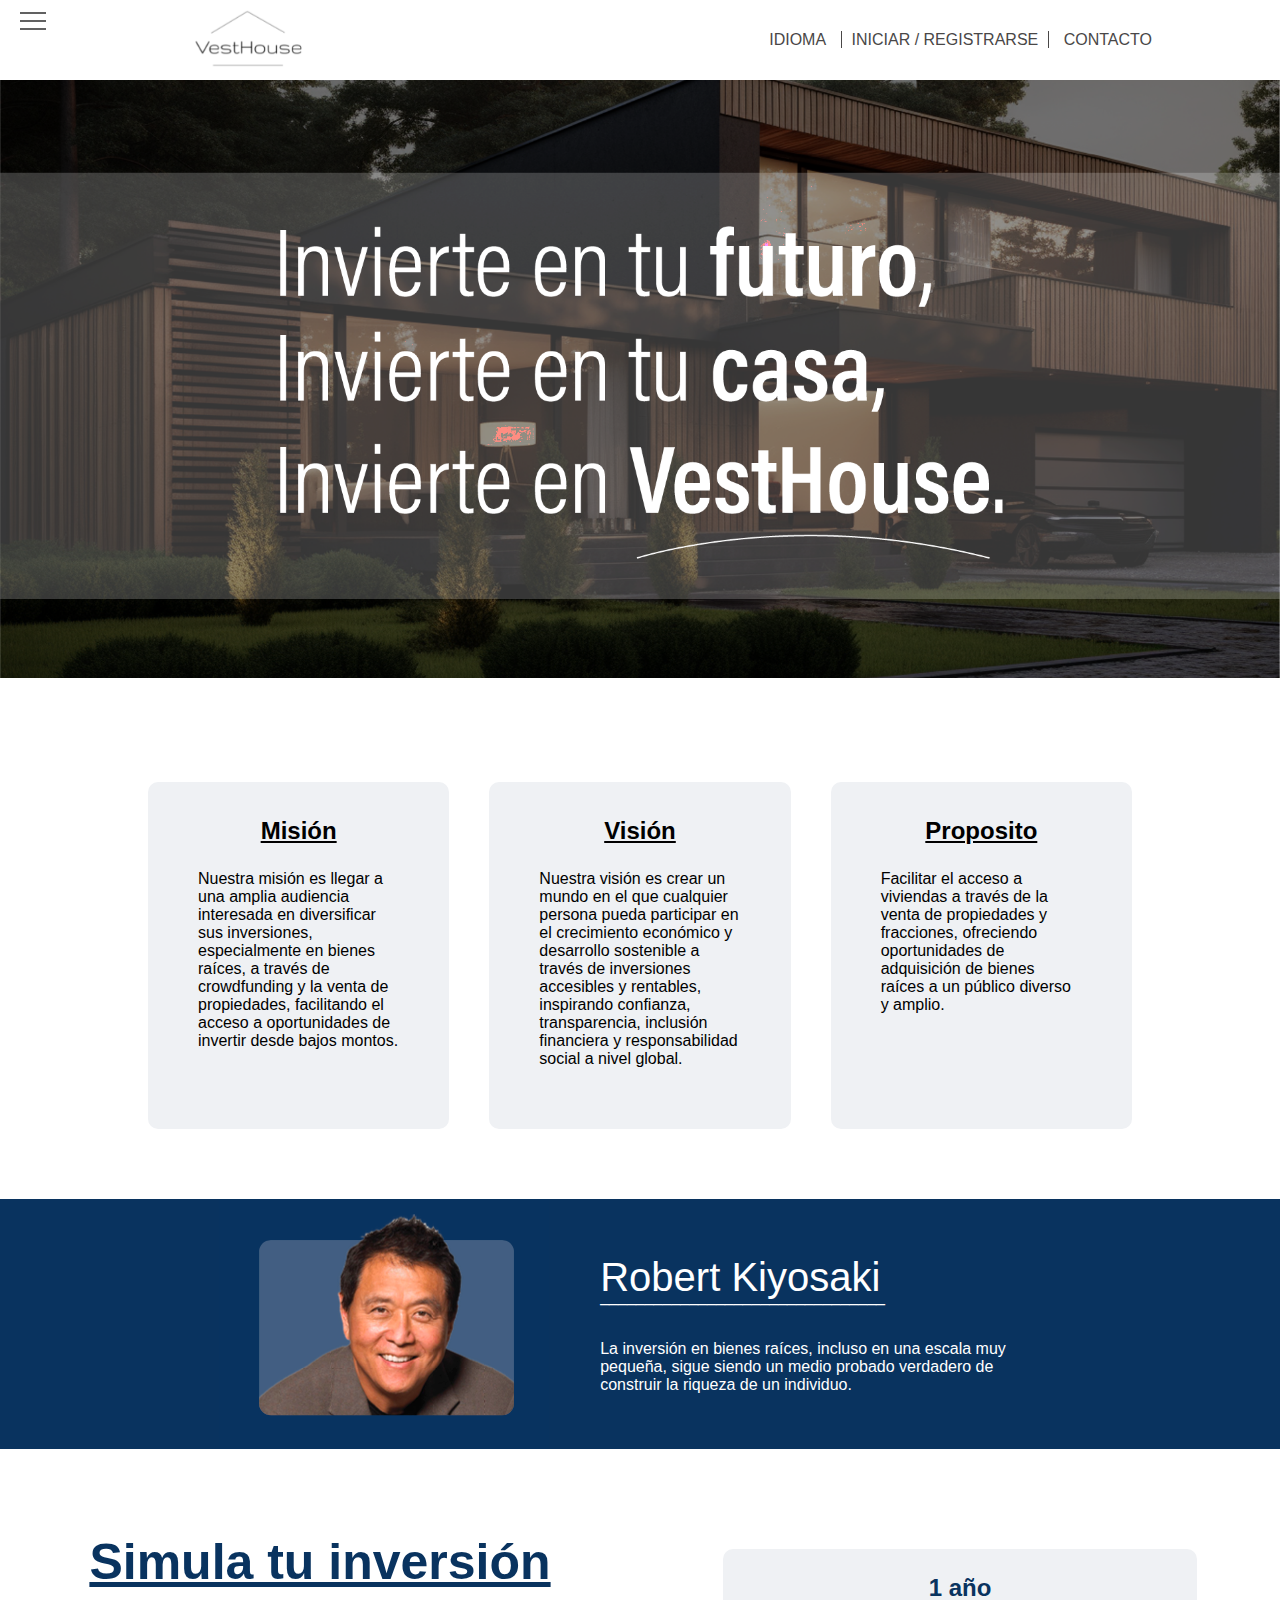
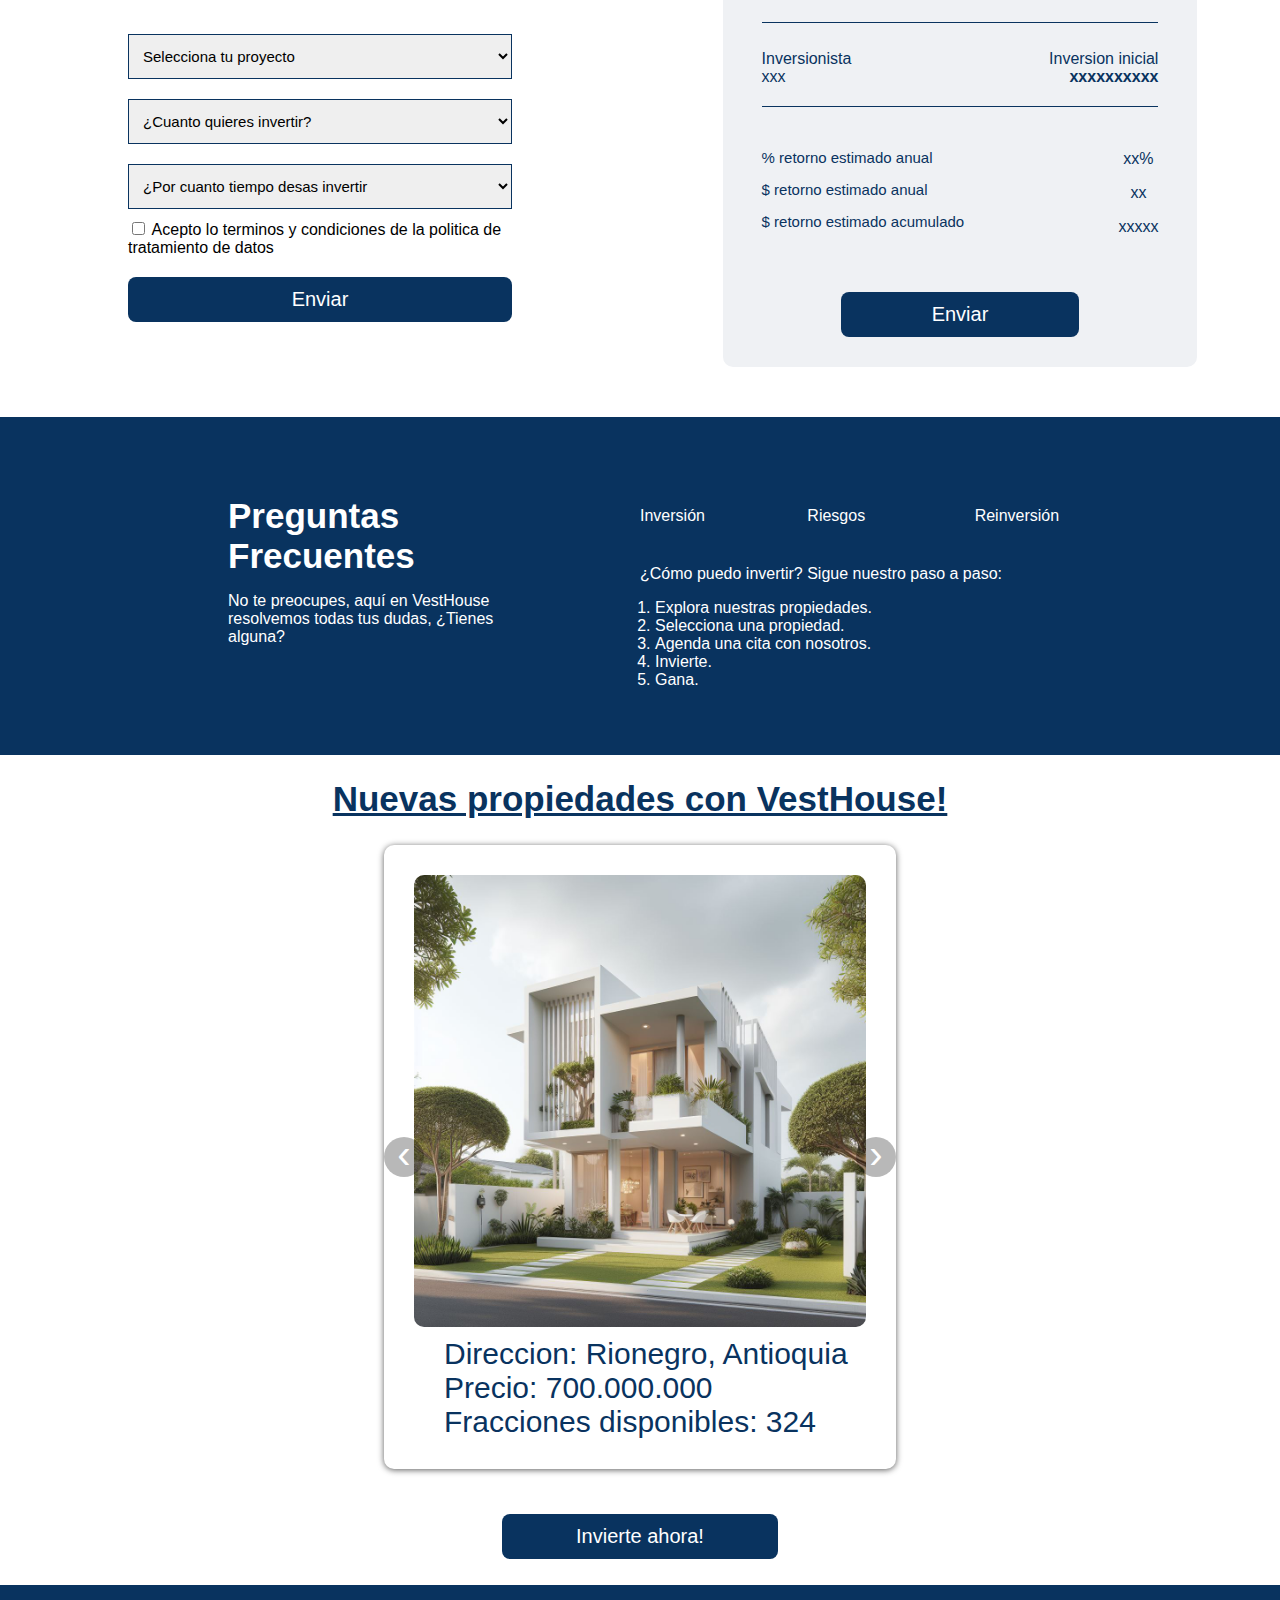
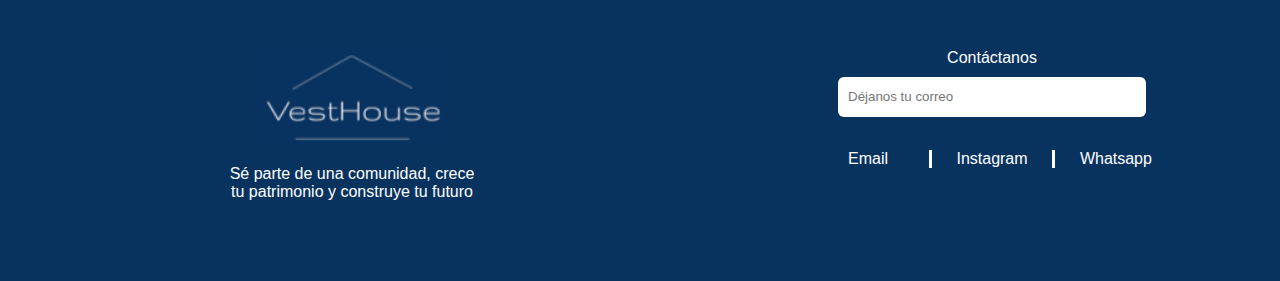
==== commit 0ae8c1da: "Merge branch 'main' of https://github.com/anacaszapata/VestHouse" ====
--- a/index.html
+++ b/index.html
@@ -86,6 +86,7 @@
                 <h2 class="underline" style="margin-bottom: 25px;">Proposito</h2>
                 <p class="text-left">Facilitar el acceso a viviendas a través de la venta de propiedades y fracciones, ofreciendo oportunidades de adquisición 
                     de bienes raíces a un público diverso y amplio.</p>
+                <br>
             </div>
         </div>
     </section>
@@ -98,7 +99,8 @@
                 <span class="font-white" style="font-size: 40px;">Robert Kiyosaki</span>
                 <p style="color: white; margin-top: -12px;">________________________________</p>
                 <br>
-                <span class="font-white">La inversión en bienes raíces, incluso en una escala muy pequeña, sigue siendo un medio probado verdadero de construir la riqueza de un individuo.</span>
+                <span class="font-white">La inversión en bienes raíces, incluso en una escala muy pequeña, sigue siendo
+                    un medio probado verdadero de construir la riqueza de un individuo.</span>
             </div>
         </div>
     </section>
@@ -191,12 +193,18 @@
                     <div class="preguntas text-left" style="flex: 1;"> Riesgos</div>
                     <div class="preguntas text-left" style="flex: 1;"> Reinversión</div>
                 </div>
-                <p>¿Cómo puedo invertir?</p>
-                <p>Lorem, ipsum dolor sit amet consectetur adipisicing elit. Voluptates nostrum consequuntur suscipit,
-                    similique at tempora ex veritatis ipsum adipisci officiis qui natus incidunt, unde praesentium fuga
-                    consequatur corporis, fugiat magnam.</p>
-            </div>
-        </div>
+                <p>¿Cómo puedo invertir? Sigue nuestro paso a paso:</p>
+                    <p>
+                        <ol style="padding: 0 15px;">
+                            <li>Explora nuestras propiedades.</li>
+                            <li>Selecciona una propiedad.</li>
+                            <li>Agenda una cita con nosotros.</li>
+                            <li>Invierte.</li>
+                            <li>Gana.</li> 
+                        </ol>
+                    </p>
+                </div>
+            </div>
     </section>
     <section>
         <div style="text-align: center;">
@@ -300,6 +308,7 @@
                 </div>
             </div>
         </div>
-    </section>   
+    </section>
 </body>
+
 </html>--- a/style.css
+++ b/style.css
@@ -22,8 +22,12 @@
     height: 60px;
     width: 129px
 }
-.circle-step{
-    margin-top: -18px; margin-left: 12px; padding-left: 30px; padding-right: 30px;
+
+.circle-step {
+    margin-top: -18px;
+    margin-left: 12px;
+    padding-left: 30px;
+    padding-right: 30px;
 }
 
 #second-option-menu {
@@ -57,6 +61,21 @@
 
 .font-color-secunday a:hover {
     text-decoration: underline;
+}
+
+.about-border-rigth {
+    border-right: 1px solid white;
+}
+
+.about-border-left {
+    border-left: 1px solid white;
+}
+
+.circle-white {
+    width: 10px;
+    height: 10px;
+    border-radius: 50%;
+    background-color: white;
 }
 
 .card-items {
@@ -419,7 +438,8 @@
 .dropdown:hover .dropdown-content {
     display: block;
 }
-.overandunderline{
+
+.overandunderline {
     text-decoration-line: underline overline
 }
 
@@ -478,11 +498,10 @@
     }
 
     .mobile-image {
-        max-width: 50%; 
+        max-width: 50%;
     }
 
     .text-content {
         padding: 0 10%;
     }
-}
-
+}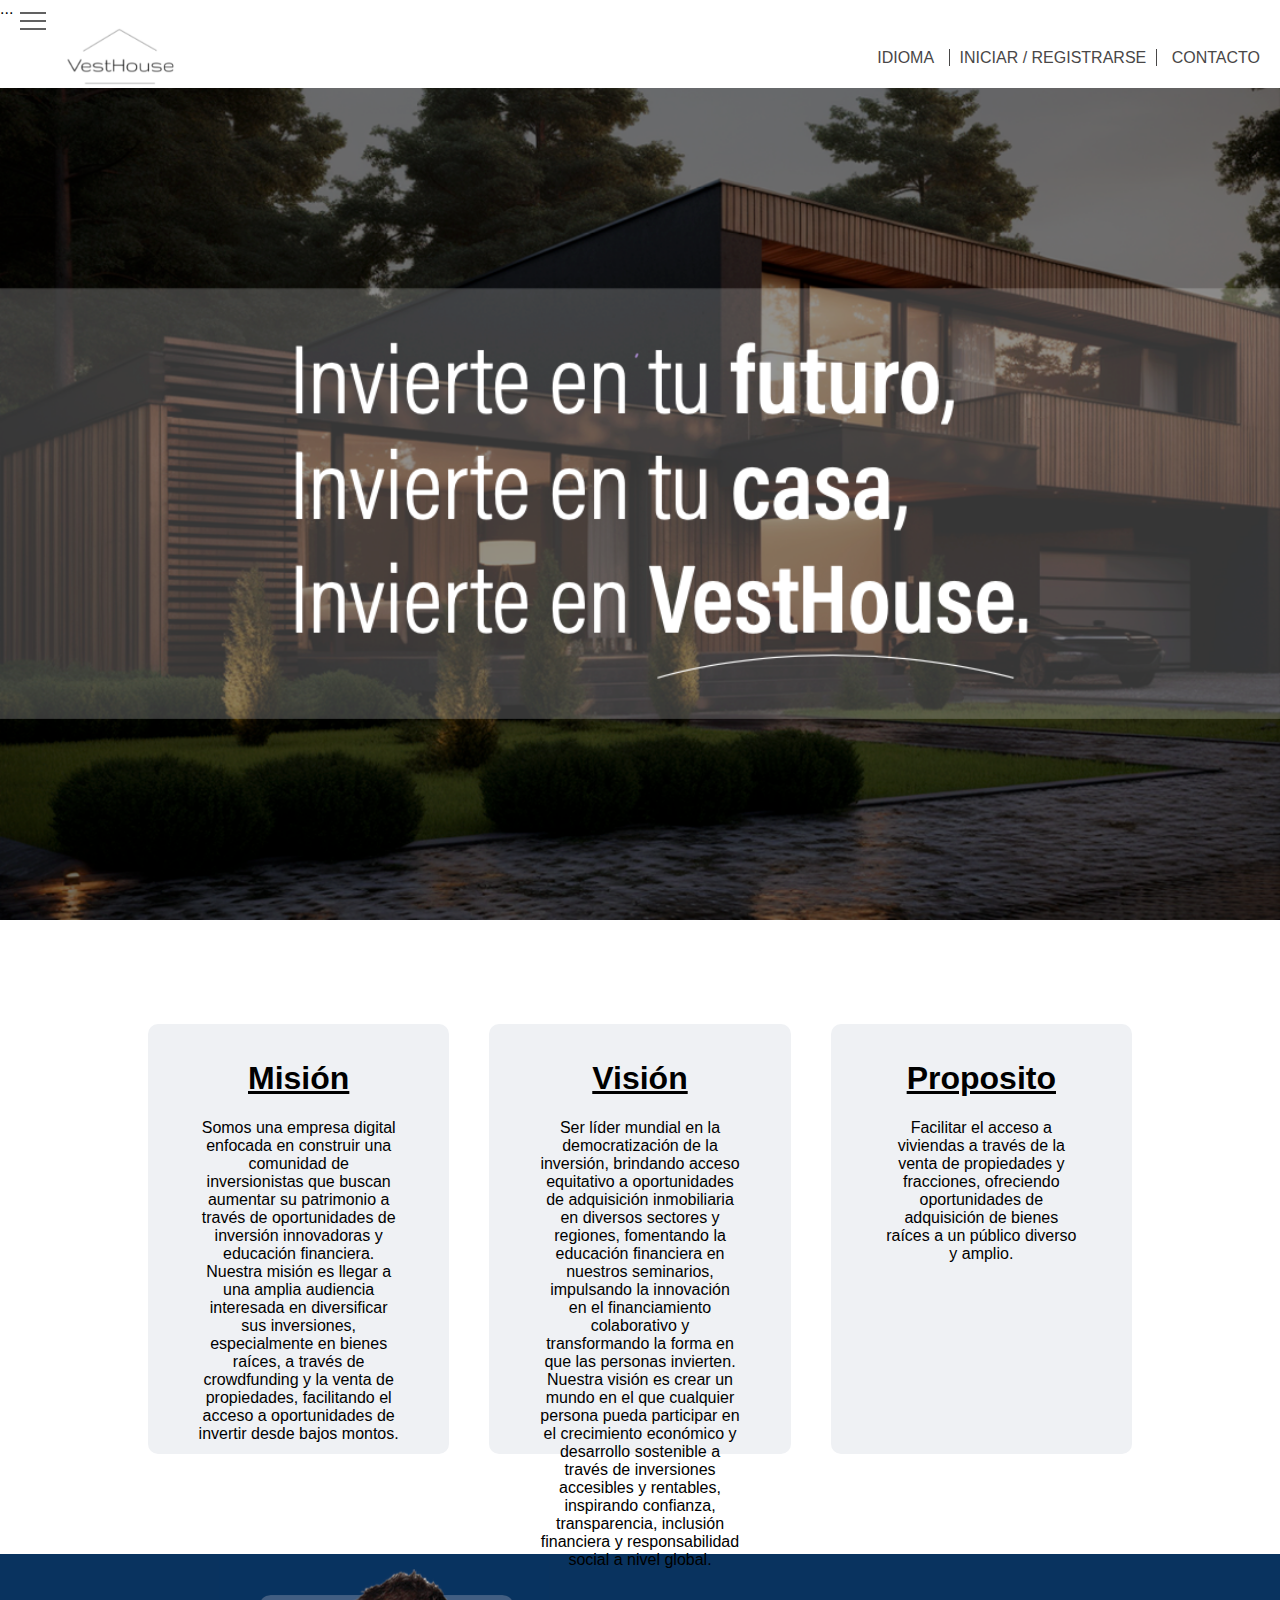
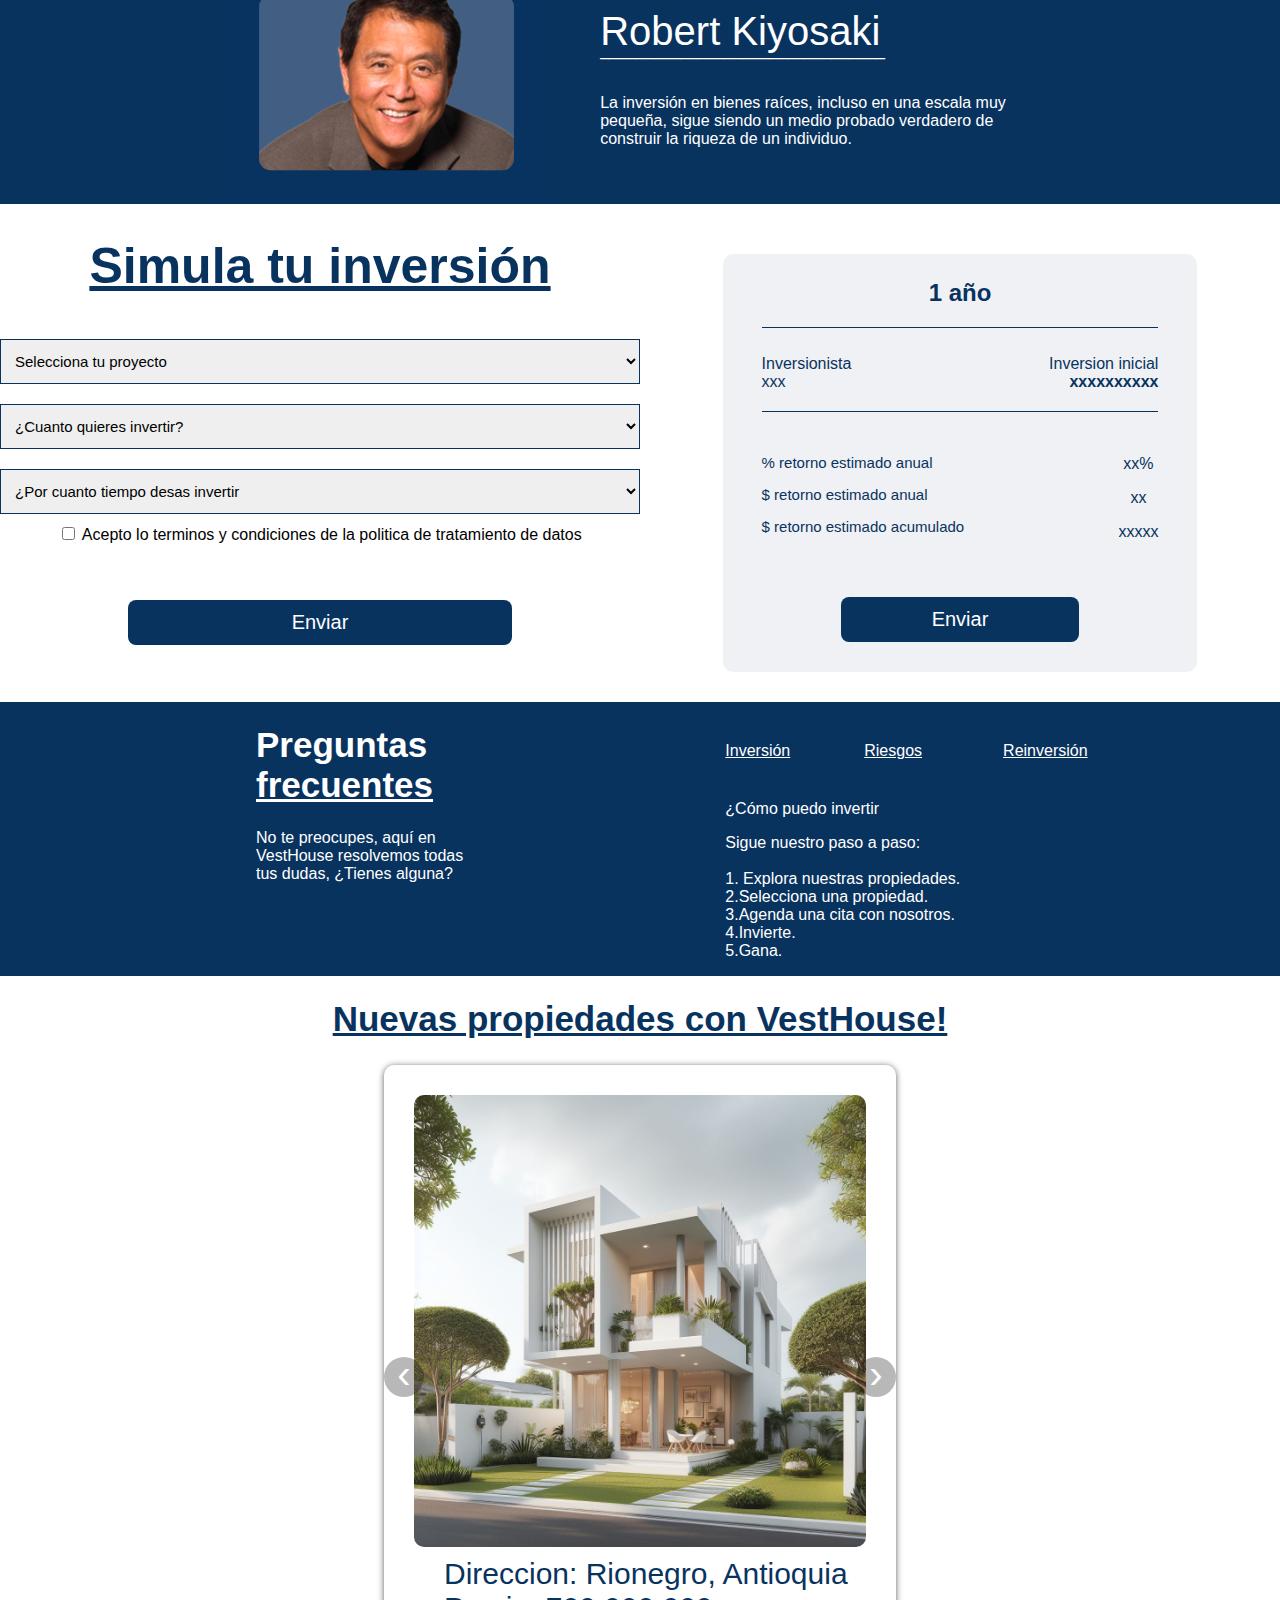
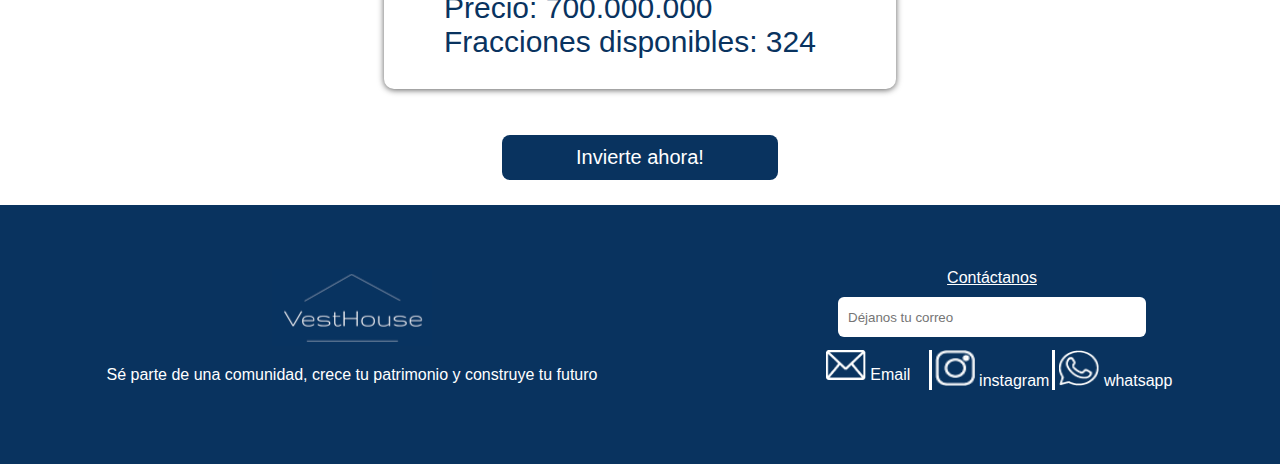
==== commit 672ea697: "Detalles" ====
--- a/index.html
+++ b/index.html
@@ -4,15 +4,17 @@
 <head>
     <meta charset="UTF-8">
     <meta name="viewport" content="width=device-width, initial-scale=1.0">
-    <title>Document</title>
+    <title>Inicio</title>
+<link rel="shortcut icon" type="image/jpg" href="/assets/Logo blanco.png"/>
+...
     <link rel="stylesheet" href="style.css">
     <link rel="stylesheet" href="nav.css">
-    <link rel="stylesheet" href="utilidades.css">
     <link rel="stylesheet" href="https://cdnjs.cloudflare.com/ajax/libs/font-awesome/4.7.0/css/font-awesome.min.css">
 </head>
 
 <body>
-    <nav class="nav_menu">
+    <navbar
+        style="display: flex; align-items: center; justify-content: space-between; padding-right: 20px; padding-top: 10px;">
         <div style="display: flex; gap: 5px;">
             <div class="hamburger-menu">
                 <input id="menu__toggle" type="checkbox" />
@@ -21,15 +23,15 @@
                 </label>
 
                 <ul class="menu__box">
-                    <li><a class="menu__item" href="./index.html">Inicio</a></li>
-                    <li><a class="menu__item" href="./about_us.html">Sobre nostros</a></li>
-                    <li><a class="menu__item" href="./paso_a_paso.html">Paso a Paso</a></li>
-                    <li><a class="menu__item" href="./propiedades.html">Propiedades</a></li>
-                    <li><a class="menu__item" href="./blog.html">Blog</a></li>
+                    <li><a class="menu__item" href="/index.html">Inicio</a></li>
+                    <li><a class="menu__item" href="/about_us.html">Sobre nostros</a></li>
+                    <li><a class="menu__item" href="/paso_a_paso.html">Paso a Paso</a></li>
+                    <li><a class="menu__item" href="/propiedades.html">Propiedades</a></li>
+                    <li><a class="menu__item" href="/blog.html">Blog</a></li>
                 </ul>
             </div>
             <a href="index.html">
-                <img id="img-logo" src="./assets/logo_clear.png" alt="Logo">
+                <img id="img-logo" src="/assets/logo_clear.png" alt="Logo">
             </a>
         </div>
         <ul class="font-color-secunday">
@@ -39,62 +41,63 @@
                 </div>
                 <div class="dropdown-content">
                     <a href="#">Español</a>
-                    <a href="./ingles/index.html">Inglés</a>
-                </div>
-            </div>
-            <a id="second-option-menu" class="font-color-secunday" href="./login.html">INICIAR / REGISTRARSE</a>
+                    <a href="#">Inglés</a>
+                </div>
+            </div>
+            <a id="second-option-menu" class="font-color-secunday" href="/login.html">INICIAR / REGISTRARSE</a>
             <a class="font-color-secunday" href="#section-contact">CONTACTO</a>
         </ul>
-    </nav> 
+    </navbar>
 
     <!-- imagen principal -->
     <section>
-        <img width="100%"  src="./assets/recurso_7.png">
+        <img width="100%" src="/assets/invest_house.png" alt="">
     </section>
 
     <!-- MVP -->
     <section class="card-section">
         <div style="flex: 1;">
             <div class="card-items">
-                <h2 class="underline" style="margin-bottom: 25px;">Misión</h2>
-                <!-- <p class="text-left">Somos una empresa digital enfocada en construir una comunidad de inversionistas que buscan aumentar su patrimonio a través de 
-                    oportunidades de inversión innovadoras y educación financiera.
-                </p> -->
-                <p class="text-left">
-                    Nuestra misión es llegar a una amplia audiencia interesada en 
-                    diversificar sus inversiones, especialmente en bienes raíces, a través de crowdfunding y la venta de propiedades, 
-                    facilitando el acceso a oportunidades de invertir desde bajos montos.
-                </p>    
+                <h1 class="underline">Misión</h1>
+                <p>Somos una empresa digital enfocada en construir una comunidad de inversionistas que buscan aumentar
+                    su patrimonio a través de
+                    oportunidades de inversión innovadoras y educación financiera. Nuestra misión es llegar a una amplia
+                    audiencia interesada en
+                    diversificar sus inversiones, especialmente en bienes raíces, a través de crowdfunding y la venta de
+                    propiedades,
+                    facilitando el acceso a oportunidades de invertir desde bajos montos.</p>
             </div>
         </div>
         <div style="flex: 1;">
             <div class="card-items">
-                <h2 class="underline" style="margin-bottom: 25px;">Visión</h2>
-                <!-- <p class="text-left">Ser líder mundial en la democratización de la inversión, brindando acceso equitativo a oportunidades de adquisición 
-                    inmobiliaria en diversos sectores y regiones, fomentando la educación financiera en nuestros seminarios, impulsando 
-                    la innovación en el financiamiento colaborativo y transformando la forma en que las personas invierten. 
-                </p> -->
-                <p class="text-left">
-                    Nuestra visión es crear un mundo en el que cualquier persona pueda participar en el crecimiento económico y desarrollo 
-                    sostenible a través de inversiones accesibles y rentables, inspirando confianza, transparencia, inclusión financiera y 
-                    responsabilidad social a nivel global.
-                </p>
+                <h1 class="underline">Visión</h1>
+                <p>Ser líder mundial en la democratización de la inversión, brindando acceso equitativo a oportunidades
+                    de adquisición
+                    inmobiliaria en diversos sectores y regiones, fomentando la educación financiera en nuestros
+                    seminarios, impulsando
+                    la innovación en el financiamiento colaborativo y transformando la forma en que las personas
+                    invierten.
+                    Nuestra visión es crear un mundo en el que cualquier persona pueda participar en el crecimiento
+                    económico y desarrollo
+                    sostenible a través de inversiones accesibles y rentables, inspirando confianza, transparencia,
+                    inclusión financiera y
+                    responsabilidad social a nivel global.</p>
             </div>
         </div>
         <div style="flex: 1; ">
             <div class="card-items">
-                <h2 class="underline" style="margin-bottom: 25px;">Proposito</h2>
-                <p class="text-left">Facilitar el acceso a viviendas a través de la venta de propiedades y fracciones, ofreciendo oportunidades de adquisición 
+                <h1 class="underline">Proposito</h1>
+                <p>Facilitar el acceso a viviendas a través de la venta de propiedades y fracciones, ofreciendo
+                    oportunidades de adquisición
                     de bienes raíces a un público diverso y amplio.</p>
                 <br>
             </div>
         </div>
     </section>
-    
     <!-- photo -->
     <section class="section-blue">
         <div class="mobile-layout">
-            <img src="./assets/robert.png" alt="" class="mobile-image">
+            <img src="/assets/robert.png" alt="" class="mobile-image">
             <div class="text-content">
                 <span class="font-white" style="font-size: 40px;">Robert Kiyosaki</span>
                 <p style="color: white; margin-top: -12px;">________________________________</p>
@@ -105,45 +108,52 @@
         </div>
     </section>
 
-    <section style="display: flex; text-align: center; margin: 50px 0">
+
+
+
+
+
+    <section style="display: flex; text-align: center; margin-bottom: 30px">
         <div style="flex: 1;  ">
             <h1 class="underline" style="font-size: 50px; color: #09335f;">Simula tu inversión</h1>
             <section style="flex-direction: column;">
-                <div class="simula_inversion">
-                    <select>
-                        <option value="" disabled selected hidden>Selecciona tu proyecto</option>
-                        <option value="">Rionegro</option>
-                        <option value="">Envigado</option>
-                        <option value="">San Jerónimo</option>
-                        
-                    </select>
-                    <select>
-                        <option value="" disabled selected hidden>¿Cuanto quieres invertir?</option>
-                        <option value="">1.000.000</option>
-                        <option value="">2.000.000</option>
-                        <option value="">3.000.000</option>
-                        <option value="">4.000.000</option>
-                        <option value="">5.000.000</option>
-    
-    
-                    </select>
-                    <select>
-                        <option value="" disabled selected hidden>¿Por cuanto tiempo desas invertir</option>
-                        <option value="">3 mes</option>
-                        <option value="">6 mes</option>
-                        <option value="">9 mes</option>
-                        <option value="">1 año</option>
-                        <option value="">3 años</option>
-                    </select>
-                    <br>
-    
-                    <div class="text-left">
-                        <input type="checkbox" id="cbox1" value="first_checkbox" /> Acepto lo terminos y condiciones de
-                        la politica de tratamiento de datos
-                    </div>
-                </div>
-
+                <select>
+                    <option value="" disabled selected hidden>Selecciona tu proyecto</option>
+                    <option value="">Rionegro</option>
+                    <option value="">Envigado</option>
+                    <option value="">San Jerónimo</option>
+
+                </select>
+                <br>
+                <select>
+                    <option value="" disabled selected hidden>¿Cuanto quieres invertir?</option>
+                    <option value="">1.000.000</option>
+                    <option value="">2.000.000</option>
+                    <option value="">3.000.000</option>
+                    <option value="">4.000.000</option>
+                    <option value="">5.000.000</option>
+
+
+                </select>
+                <br>
+                <select>
+                    <option value="" disabled selected hidden>¿Por cuanto tiempo desas invertir</option>
+                    <option value="">3 mes</option>
+                    <option value="">6 mes</option>
+                    <option value="">9 mes</option>
+                    <option value="">1 año</option>
+                    <option value="">3 años</option>
+                </select>
+                <br>
+
+                <label><input type="checkbox" id="cbox1" value="first_checkbox" /> Acepto lo terminos y condiciones de
+                    la politica de tratamiento de datos
+                </label>
+                <br>
+                <br>
+                <br>
                 <button class="button-primary">Enviar</button>
+                <br>
             </section>
         </div>
         <div style="flex: 1;">
@@ -180,31 +190,35 @@
         </div>
     </section>
     <section style="display: flex;" class="font-white background-blue">
-        <div style="width: 80%; margin: 0 auto; padding: 50px;">
-            <div style="flex: 1; width: 30%; float: left; margin-left: 100px;">
-                <h2 style="margin-bottom: 0%;" class="big-title">Preguntas Frecuentes</h2>
-    
-                <p style="text-align: start;">No te preocupes, aquí en VestHouse resolvemos todas tus dudas, ¿Tienes
-                    alguna?</p>
-            </div>
-            <div style="flex: 2; width: 50%; float: right;">
-                <div style="display: flex; padding-top: 40px; margin-bottom: 40px; margin-right: 10px;">
-                    <div class="preguntas text-left" style="flex: 1;"> Inversión</div>
-                    <div class="preguntas text-left" style="flex: 1;"> Riesgos</div>
-                    <div class="preguntas text-left" style="flex: 1;"> Reinversión</div>
-                </div>
-                <p>¿Cómo puedo invertir? Sigue nuestro paso a paso:</p>
-                    <p>
-                        <ol style="padding: 0 15px;">
-                            <li>Explora nuestras propiedades.</li>
-                            <li>Selecciona una propiedad.</li>
-                            <li>Agenda una cita con nosotros.</li>
-                            <li>Invierte.</li>
-                            <li>Gana.</li> 
-                        </ol>
-                    </p>
-                </div>
-            </div>
+        <div style="flex: 1; padding-left: 20%; padding-right: 20%;">
+            <h1 style="margin-bottom: 0%;" class="big-title">Preguntas </h1>
+            <h1 style="margin-top: 0%;" class="big-title underline">frecuentes</h1>
+
+            <p style="text-align: start;">No te preocupes, aquí en VestHouse resolvemos todas tus dudas, ¿Tienes
+                alguna?</p>
+        </div>
+        <div style="flex: 2; padding-right: 10%;">
+            <div style="display: flex; padding-top: 40px; margin-bottom: 40px; margin-right: 10px;">
+                <div class="underline" style="flex: 1;"> Inversión</div>
+                <div class="underline" style="flex: 1;"> Riesgos</div>
+                <div class="underline" style="flex: 1;"> Reinversión</div>
+            </div>
+            <p>¿Cómo puedo invertir</p>
+            <p>Sigue nuestro paso a paso:
+                <br>
+                <br>
+                1. Explora nuestras propiedades.
+                <br>
+                2.Selecciona una propiedad.
+                <br>
+                3.Agenda una cita con nosotros.
+                <br>
+                4.Invierte.
+                <br>
+                5.Gana.
+
+            </p>
+        </div>
     </section>
     <section>
         <div style="text-align: center;">
@@ -216,7 +230,7 @@
                     <input class="carousel-open" type="radio" id="carousel-1" name="carousel" aria-hidden="true"
                         hidden="" checked="checked">
                     <div class="carousel-item">
-                        <img src="./assets/houses/casa1.jpeg">
+                        <img src="/assets/houses/casa1.jpeg">
                         <div class="font-blue footer-carrousel">
                             <span>Direccion: Rionegro, Antioquia</span>
                             <br>
@@ -229,7 +243,7 @@
                     <input class="carousel-open" type="radio" id="carousel-2" name="carousel" aria-hidden="true"
                         hidden="">
                     <div class="carousel-item">
-                        <img src="./assets/houses/casa2.jpeg">
+                        <img src="/assets/houses/casa2.jpeg">
                         <div class="font-blue footer-carrousel">
                             <span>Direccion: Envigado, Antioquia</span>
                             <br>
@@ -242,7 +256,7 @@
                     <input class="carousel-open" type="radio" id="carousel-3" name="carousel" aria-hidden="true"
                         hidden="">
                     <div class="carousel-item">
-                        <img src="./assets/houses/casa3.jpeg">
+                        <img src="/assets/houses/casa3.jpeg">
                         <div class="font-blue footer-carrousel">
                             <span>Direccion: San Jerónimo, Antioquia</span>
                             <br>
@@ -281,29 +295,32 @@
 
     <section id="section-contact" class="background-blue font-white" style="display: flex;">
         <div style="flex: 1; padding: 5%;  text-align: center;">
-            <img src="./assets/logo_dark.png" alt="" width="200">
-            <p>Sé parte de una comunidad, crece <br/> tu patrimonio y construye tu futuro</p>
+            <img src="/assets/logo_dark.png" alt="">
+            <p>Sé parte de una comunidad, crece tu patrimonio y construye tu futuro</p>
         </div>
         <div class="text-center" style="flex: 1; padding-top: 5%;">
-            <span class="">Contáctanos</span>
+            <span class="underline">Contáctanos</span>
             <br>
             <input type="text" id="input-contact" placeholder="Déjanos tu correo">
-            <div style="display: flex; padding-left: 18%; padding-right: 18%; padding-top: 13px; margin-top: 20px;">
+            <div style="display: flex; padding-left: 18%; padding-right: 18%; padding-top: 13px;">
                 <div style="flex: 1; ">
                     <a style="text-decoration: none; color: white;" href="mailto:vesthouseinvestments@gmail.com">
-                        <span class="redes-sociales">Email</span>
+                        <img src="assets/email.png" style="width: 40px; height: 30px;" alt="">
+                        <span>Email</span>
                     </a>
                 </div>
                 <div style="flex: 1; border-right: solid white; border-left: solid white;">
                     <a style="color: white; text-decoration: none;" target="_blank"
                         href="https://www.instagram.com/vesthouse.investment/">
-                        <span class="redes-sociales">Instagram</span>
+                        <img src="assets/instagram.png" style="width: 40px; height: 36px;" alt="">
+                        <span>instagram</span>
                     </a>
                 </div>
                 <div style="flex: 1;">
                     <!-- 3003120424 -->
                     <a style="color: white; text-decoration: none;" href="https://wa.link/9bn420">
-                        <span class="redes-sociales">Whatsapp</span>
+                        <img target="_blank" src="assets/wpp.png" style="width: 40px; height: 36px;" alt="">
+                        <span style="padding-bottom: 20px;">whatsapp</span>
                     </a>
                 </div>
             </div>
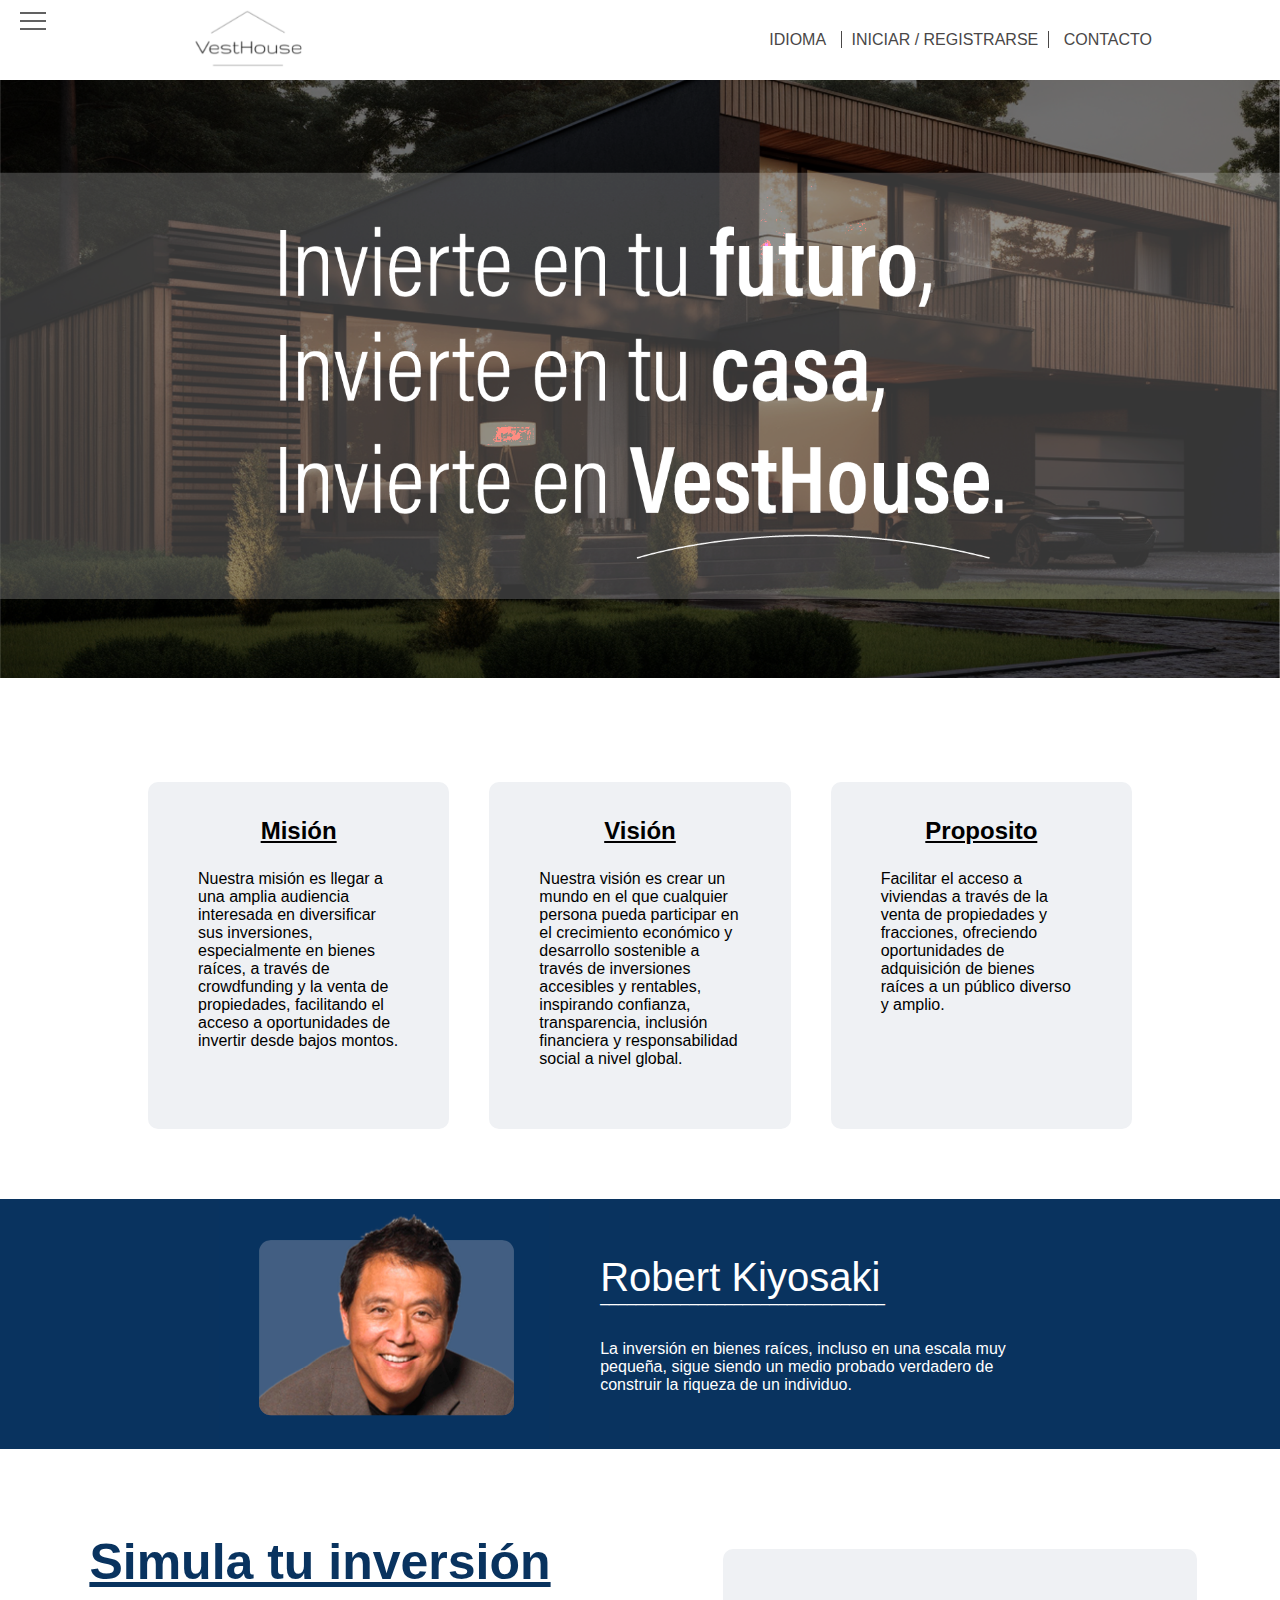
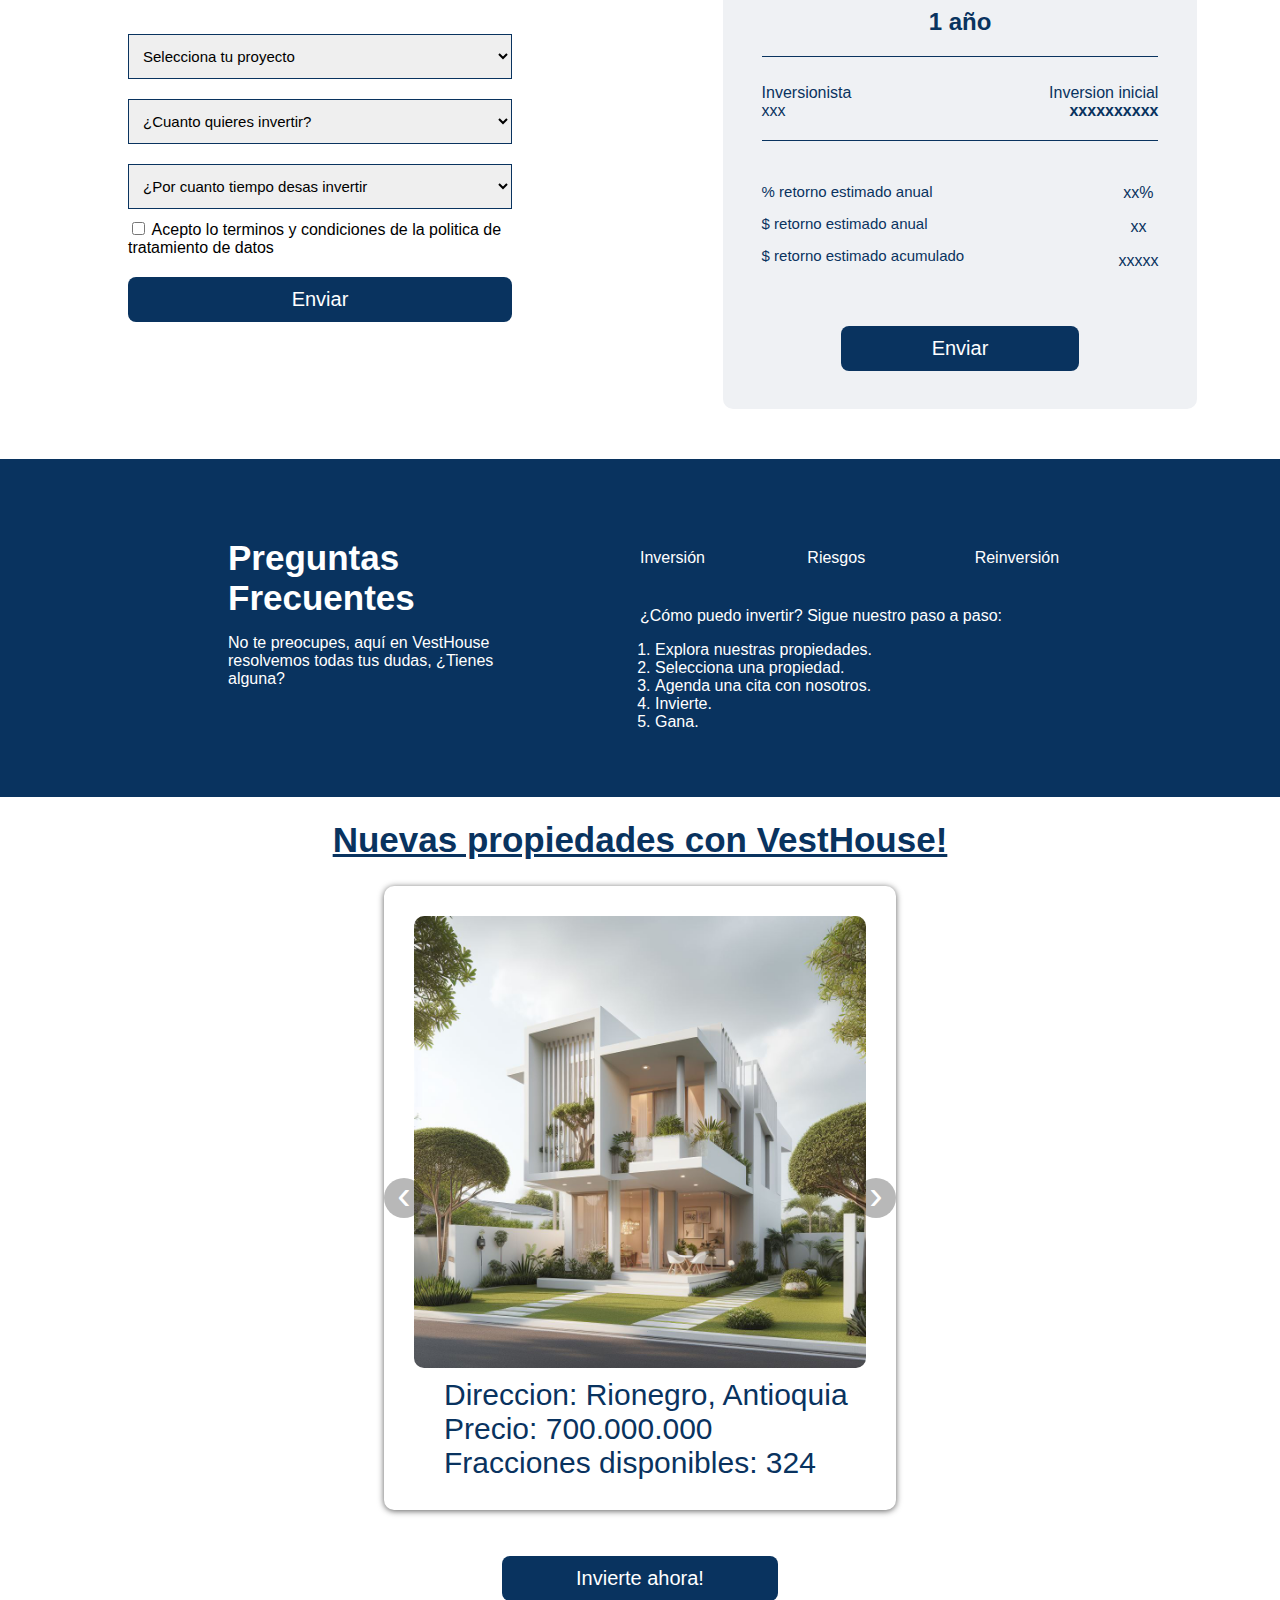
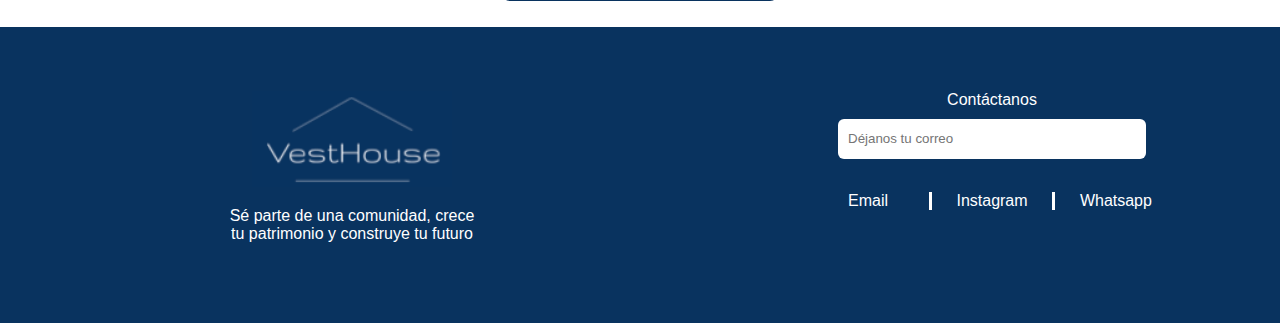
==== commit 04819c9b: "correccion estilos" ====
--- a/index.html
+++ b/index.html
@@ -4,17 +4,15 @@
 <head>
     <meta charset="UTF-8">
     <meta name="viewport" content="width=device-width, initial-scale=1.0">
-    <title>Inicio</title>
-<link rel="shortcut icon" type="image/jpg" href="/assets/Logo blanco.png"/>
-...
+    <title>Document</title>
     <link rel="stylesheet" href="style.css">
     <link rel="stylesheet" href="nav.css">
+    <link rel="stylesheet" href="utilidades.css">
     <link rel="stylesheet" href="https://cdnjs.cloudflare.com/ajax/libs/font-awesome/4.7.0/css/font-awesome.min.css">
 </head>
 
 <body>
-    <navbar
-        style="display: flex; align-items: center; justify-content: space-between; padding-right: 20px; padding-top: 10px;">
+    <nav class="nav_menu">
         <div style="display: flex; gap: 5px;">
             <div class="hamburger-menu">
                 <input id="menu__toggle" type="checkbox" />
@@ -23,15 +21,15 @@
                 </label>
 
                 <ul class="menu__box">
-                    <li><a class="menu__item" href="/index.html">Inicio</a></li>
-                    <li><a class="menu__item" href="/about_us.html">Sobre nostros</a></li>
-                    <li><a class="menu__item" href="/paso_a_paso.html">Paso a Paso</a></li>
-                    <li><a class="menu__item" href="/propiedades.html">Propiedades</a></li>
-                    <li><a class="menu__item" href="/blog.html">Blog</a></li>
+                    <li><a class="menu__item" href="./index.html">Inicio</a></li>
+                    <li><a class="menu__item" href="./about_us.html">Sobre nosotros</a></li>
+                    <li><a class="menu__item" href="./paso_a_paso.html">Paso a Paso</a></li>
+                    <li><a class="menu__item" href="./propiedades.html">Propiedades</a></li>
+                    <li><a class="menu__item" href="./blog.html">Blog</a></li>
                 </ul>
             </div>
             <a href="index.html">
-                <img id="img-logo" src="/assets/logo_clear.png" alt="Logo">
+                <img id="img-logo" src="./assets/logo_clear.png" alt="Logo">
             </a>
         </div>
         <ul class="font-color-secunday">
@@ -41,63 +39,62 @@
                 </div>
                 <div class="dropdown-content">
                     <a href="#">Español</a>
-                    <a href="#">Inglés</a>
-                </div>
-            </div>
-            <a id="second-option-menu" class="font-color-secunday" href="/login.html">INICIAR / REGISTRARSE</a>
+                    <a href="./ingles/index.html">Inglés</a>
+                </div>
+            </div>
+            <a id="second-option-menu" class="font-color-secunday" href="./login.html">INICIAR / REGISTRARSE</a>
             <a class="font-color-secunday" href="#section-contact">CONTACTO</a>
         </ul>
-    </navbar>
+    </nav> 
 
     <!-- imagen principal -->
     <section>
-        <img width="100%" src="/assets/invest_house.png" alt="">
+        <img width="100%"  src="./assets/recurso_7.png">
     </section>
 
     <!-- MVP -->
     <section class="card-section">
         <div style="flex: 1;">
             <div class="card-items">
-                <h1 class="underline">Misión</h1>
-                <p>Somos una empresa digital enfocada en construir una comunidad de inversionistas que buscan aumentar
-                    su patrimonio a través de
-                    oportunidades de inversión innovadoras y educación financiera. Nuestra misión es llegar a una amplia
-                    audiencia interesada en
-                    diversificar sus inversiones, especialmente en bienes raíces, a través de crowdfunding y la venta de
-                    propiedades,
-                    facilitando el acceso a oportunidades de invertir desde bajos montos.</p>
+                <h2 class="underline" style="margin-bottom: 25px;">Misión</h2>
+                <!-- <p class="text-left">Somos una empresa digital enfocada en construir una comunidad de inversionistas que buscan aumentar su patrimonio a través de 
+                    oportunidades de inversión innovadoras y educación financiera.
+                </p> -->
+                <p class="text-left">
+                    Nuestra misión es llegar a una amplia audiencia interesada en 
+                    diversificar sus inversiones, especialmente en bienes raíces, a través de crowdfunding y la venta de propiedades, 
+                    facilitando el acceso a oportunidades de invertir desde bajos montos.
+                </p>    
             </div>
         </div>
         <div style="flex: 1;">
             <div class="card-items">
-                <h1 class="underline">Visión</h1>
-                <p>Ser líder mundial en la democratización de la inversión, brindando acceso equitativo a oportunidades
-                    de adquisición
-                    inmobiliaria en diversos sectores y regiones, fomentando la educación financiera en nuestros
-                    seminarios, impulsando
-                    la innovación en el financiamiento colaborativo y transformando la forma en que las personas
-                    invierten.
-                    Nuestra visión es crear un mundo en el que cualquier persona pueda participar en el crecimiento
-                    económico y desarrollo
-                    sostenible a través de inversiones accesibles y rentables, inspirando confianza, transparencia,
-                    inclusión financiera y
-                    responsabilidad social a nivel global.</p>
+                <h2 class="underline" style="margin-bottom: 25px;">Visión</h2>
+                <!-- <p class="text-left">Ser líder mundial en la democratización de la inversión, brindando acceso equitativo a oportunidades de adquisición 
+                    inmobiliaria en diversos sectores y regiones, fomentando la educación financiera en nuestros seminarios, impulsando 
+                    la innovación en el financiamiento colaborativo y transformando la forma en que las personas invierten. 
+                </p> -->
+                <p class="text-left">
+                    Nuestra visión es crear un mundo en el que cualquier persona pueda participar en el crecimiento económico y desarrollo 
+                    sostenible a través de inversiones accesibles y rentables, inspirando confianza, transparencia, inclusión financiera y 
+                    responsabilidad social a nivel global.
+                </p>
             </div>
         </div>
         <div style="flex: 1; ">
             <div class="card-items">
-                <h1 class="underline">Proposito</h1>
-                <p>Facilitar el acceso a viviendas a través de la venta de propiedades y fracciones, ofreciendo
-                    oportunidades de adquisición
+                <h2 class="underline" style="margin-bottom: 25px;">Proposito</h2>
+                <p class="text-left">Facilitar el acceso a viviendas a través de la venta de propiedades y fracciones, ofreciendo oportunidades de adquisición 
                     de bienes raíces a un público diverso y amplio.</p>
                 <br>
             </div>
         </div>
     </section>
+    
     <!-- photo -->
     <section class="section-blue">
         <div class="mobile-layout">
-            <img src="/assets/robert.png" alt="" class="mobile-image">
+            <img src="./assets/robert.png" alt="" class="mobile-image">
             <div class="text-content">
                 <span class="font-white" style="font-size: 40px;">Robert Kiyosaki</span>
                 <p style="color: white; margin-top: -12px;">________________________________</p>
@@ -108,52 +105,45 @@
         </div>
     </section>
 
-
-
-
-
-
-    <section style="display: flex; text-align: center; margin-bottom: 30px">
+    <section style="display: flex; text-align: center; margin: 50px 0">
         <div style="flex: 1;  ">
             <h1 class="underline" style="font-size: 50px; color: #09335f;">Simula tu inversión</h1>
             <section style="flex-direction: column;">
-                <select>
-                    <option value="" disabled selected hidden>Selecciona tu proyecto</option>
-                    <option value="">Rionegro</option>
-                    <option value="">Envigado</option>
-                    <option value="">San Jerónimo</option>
-
-                </select>
-                <br>
-                <select>
-                    <option value="" disabled selected hidden>¿Cuanto quieres invertir?</option>
-                    <option value="">1.000.000</option>
-                    <option value="">2.000.000</option>
-                    <option value="">3.000.000</option>
-                    <option value="">4.000.000</option>
-                    <option value="">5.000.000</option>
-
-
-                </select>
-                <br>
-                <select>
-                    <option value="" disabled selected hidden>¿Por cuanto tiempo desas invertir</option>
-                    <option value="">3 mes</option>
-                    <option value="">6 mes</option>
-                    <option value="">9 mes</option>
-                    <option value="">1 año</option>
-                    <option value="">3 años</option>
-                </select>
-                <br>
-
-                <label><input type="checkbox" id="cbox1" value="first_checkbox" /> Acepto lo terminos y condiciones de
-                    la politica de tratamiento de datos
-                </label>
-                <br>
-                <br>
-                <br>
+                <div class="simula_inversion">
+                    <select>
+                        <option value="" disabled selected hidden>Selecciona tu proyecto</option>
+                        <option value="">Rionegro</option>
+                        <option value="">Envigado</option>
+                        <option value="">San Jerónimo</option>
+                        
+                    </select>
+                    <select>
+                        <option value="" disabled selected hidden>¿Cuanto quieres invertir?</option>
+                        <option value="">1.000.000</option>
+                        <option value="">2.000.000</option>
+                        <option value="">3.000.000</option>
+                        <option value="">4.000.000</option>
+                        <option value="">5.000.000</option>
+    
+    
+                    </select>
+                    <select>
+                        <option value="" disabled selected hidden>¿Por cuanto tiempo desas invertir</option>
+                        <option value="">3 mes</option>
+                        <option value="">6 mes</option>
+                        <option value="">9 mes</option>
+                        <option value="">1 año</option>
+                        <option value="">3 años</option>
+                    </select>
+                    <br>
+    
+                    <div class="text-left">
+                        <input type="checkbox" id="cbox1" value="first_checkbox" /> Acepto lo terminos y condiciones de
+                        la politica de tratamiento de datos
+                    </div>
+                </div>
+
                 <button class="button-primary">Enviar</button>
-                <br>
             </section>
         </div>
         <div style="flex: 1;">
@@ -190,35 +180,31 @@
         </div>
     </section>
     <section style="display: flex;" class="font-white background-blue">
-        <div style="flex: 1; padding-left: 20%; padding-right: 20%;">
-            <h1 style="margin-bottom: 0%;" class="big-title">Preguntas </h1>
-            <h1 style="margin-top: 0%;" class="big-title underline">frecuentes</h1>
-
-            <p style="text-align: start;">No te preocupes, aquí en VestHouse resolvemos todas tus dudas, ¿Tienes
-                alguna?</p>
-        </div>
-        <div style="flex: 2; padding-right: 10%;">
-            <div style="display: flex; padding-top: 40px; margin-bottom: 40px; margin-right: 10px;">
-                <div class="underline" style="flex: 1;"> Inversión</div>
-                <div class="underline" style="flex: 1;"> Riesgos</div>
-                <div class="underline" style="flex: 1;"> Reinversión</div>
-            </div>
-            <p>¿Cómo puedo invertir</p>
-            <p>Sigue nuestro paso a paso:
-                <br>
-                <br>
-                1. Explora nuestras propiedades.
-                <br>
-                2.Selecciona una propiedad.
-                <br>
-                3.Agenda una cita con nosotros.
-                <br>
-                4.Invierte.
-                <br>
-                5.Gana.
-
-            </p>
-        </div>
+        <div style="width: 80%; margin: 0 auto; padding: 50px;">
+            <div style="flex: 1; width: 30%; float: left; margin-left: 100px;">
+                <h2 style="margin-bottom: 0%;" class="big-title">Preguntas Frecuentes</h2>
+    
+                <p style="text-align: start;">No te preocupes, aquí en VestHouse resolvemos todas tus dudas, ¿Tienes
+                    alguna?</p>
+            </div>
+            <div style="flex: 2; width: 50%; float: right;">
+                <div style="display: flex; padding-top: 40px; margin-bottom: 40px; margin-right: 10px;">
+                    <div class="preguntas text-left" style="flex: 1;"> Inversión</div>
+                    <div class="preguntas text-left" style="flex: 1;"> Riesgos</div>
+                    <div class="preguntas text-left" style="flex: 1;"> Reinversión</div>
+                </div>
+                <p>¿Cómo puedo invertir? Sigue nuestro paso a paso:</p>
+                    <p>
+                        <ol style="padding: 0 15px;">
+                            <li>Explora nuestras propiedades.</li>
+                            <li>Selecciona una propiedad.</li>
+                            <li>Agenda una cita con nosotros.</li>
+                            <li>Invierte.</li>
+                            <li>Gana.</li> 
+                        </ol>
+                    </p>
+                </div>
+            </div>
     </section>
     <section>
         <div style="text-align: center;">
@@ -230,7 +216,7 @@
                     <input class="carousel-open" type="radio" id="carousel-1" name="carousel" aria-hidden="true"
                         hidden="" checked="checked">
                     <div class="carousel-item">
-                        <img src="/assets/houses/casa1.jpeg">
+                        <img src="./assets/houses/casa1.jpeg">
                         <div class="font-blue footer-carrousel">
                             <span>Direccion: Rionegro, Antioquia</span>
                             <br>
@@ -243,7 +229,7 @@
                     <input class="carousel-open" type="radio" id="carousel-2" name="carousel" aria-hidden="true"
                         hidden="">
                     <div class="carousel-item">
-                        <img src="/assets/houses/casa2.jpeg">
+                        <img src="./assets/houses/casa2.jpeg">
                         <div class="font-blue footer-carrousel">
                             <span>Direccion: Envigado, Antioquia</span>
                             <br>
@@ -256,7 +242,7 @@
                     <input class="carousel-open" type="radio" id="carousel-3" name="carousel" aria-hidden="true"
                         hidden="">
                     <div class="carousel-item">
-                        <img src="/assets/houses/casa3.jpeg">
+                        <img src="./assets/houses/casa3.jpeg">
                         <div class="font-blue footer-carrousel">
                             <span>Direccion: San Jerónimo, Antioquia</span>
                             <br>
@@ -295,32 +281,29 @@
 
     <section id="section-contact" class="background-blue font-white" style="display: flex;">
         <div style="flex: 1; padding: 5%;  text-align: center;">
-            <img src="/assets/logo_dark.png" alt="">
-            <p>Sé parte de una comunidad, crece tu patrimonio y construye tu futuro</p>
+            <img src="./assets/logo_dark.png" alt="" width="200">
+            <p>Sé parte de una comunidad, crece <br/> tu patrimonio y construye tu futuro</p>
         </div>
         <div class="text-center" style="flex: 1; padding-top: 5%;">
-            <span class="underline">Contáctanos</span>
+            <span class="">Contáctanos</span>
             <br>
             <input type="text" id="input-contact" placeholder="Déjanos tu correo">
-            <div style="display: flex; padding-left: 18%; padding-right: 18%; padding-top: 13px;">
+            <div style="display: flex; padding-left: 18%; padding-right: 18%; padding-top: 13px; margin-top: 20px;">
                 <div style="flex: 1; ">
                     <a style="text-decoration: none; color: white;" href="mailto:vesthouseinvestments@gmail.com">
-                        <img src="assets/email.png" style="width: 40px; height: 30px;" alt="">
-                        <span>Email</span>
+                        <span class="redes-sociales">Email</span>
                     </a>
                 </div>
                 <div style="flex: 1; border-right: solid white; border-left: solid white;">
                     <a style="color: white; text-decoration: none;" target="_blank"
                         href="https://www.instagram.com/vesthouse.investment/">
-                        <img src="assets/instagram.png" style="width: 40px; height: 36px;" alt="">
-                        <span>instagram</span>
+                        <span class="redes-sociales">Instagram</span>
                     </a>
                 </div>
                 <div style="flex: 1;">
                     <!-- 3003120424 -->
                     <a style="color: white; text-decoration: none;" href="https://wa.link/9bn420">
-                        <img target="_blank" src="assets/wpp.png" style="width: 40px; height: 36px;" alt="">
-                        <span style="padding-bottom: 20px;">whatsapp</span>
+                        <span class="redes-sociales">Whatsapp</span>
                     </a>
                 </div>
             </div>
--- a/style.css
+++ b/style.css
@@ -150,8 +150,7 @@
     margin-top: 50px;
     background-color: #eff1f4;
     border-radius: 10px;
-    padding-left: 6%;
-    padding-right: 6%;
+    padding: 6% !important;
     color: #09335f;
     padding-top: 5px;
     padding-bottom: 30px;
--- a/utilidades.css
+++ b/utilidades.css
@@ -0,0 +1,11 @@
+.text-left {
+    text-align: left;
+}
+
+.text-center {
+    text-align: center;
+}
+
+.m-0 {
+    margin: 0;
+}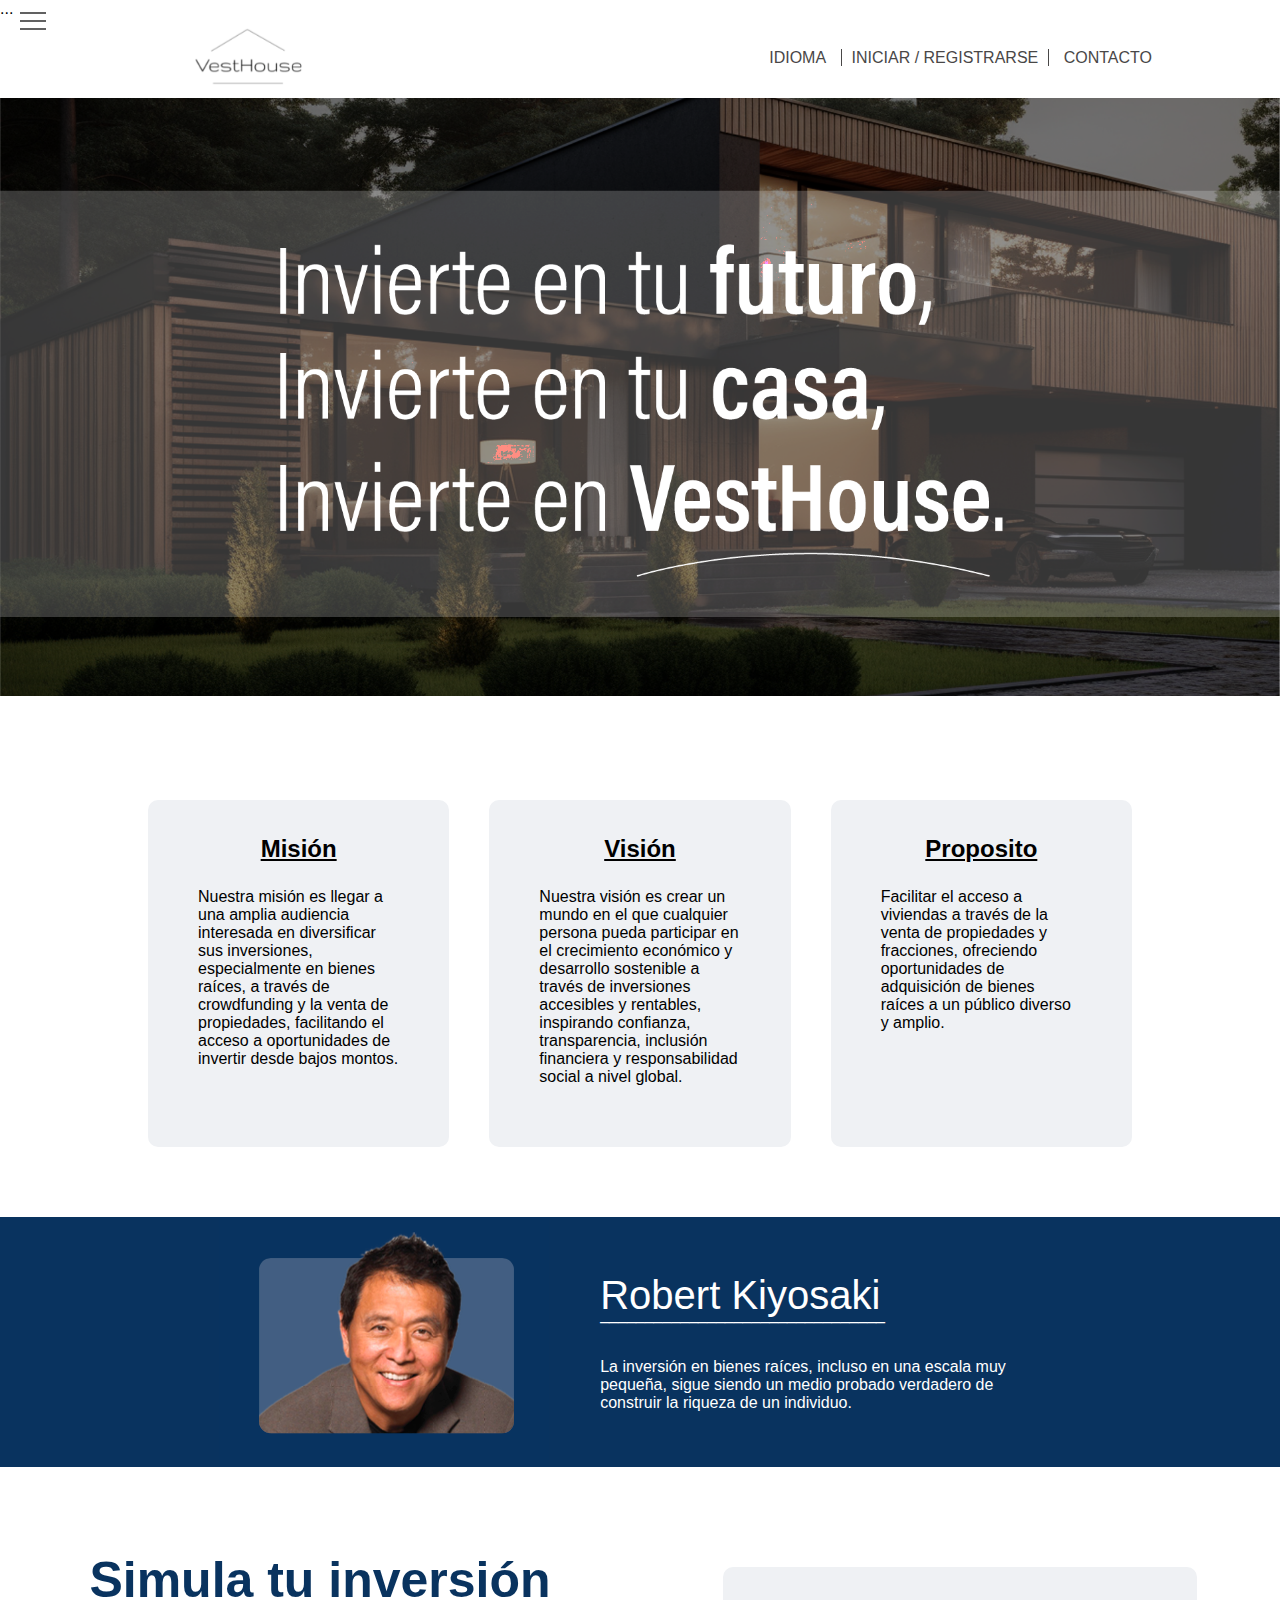
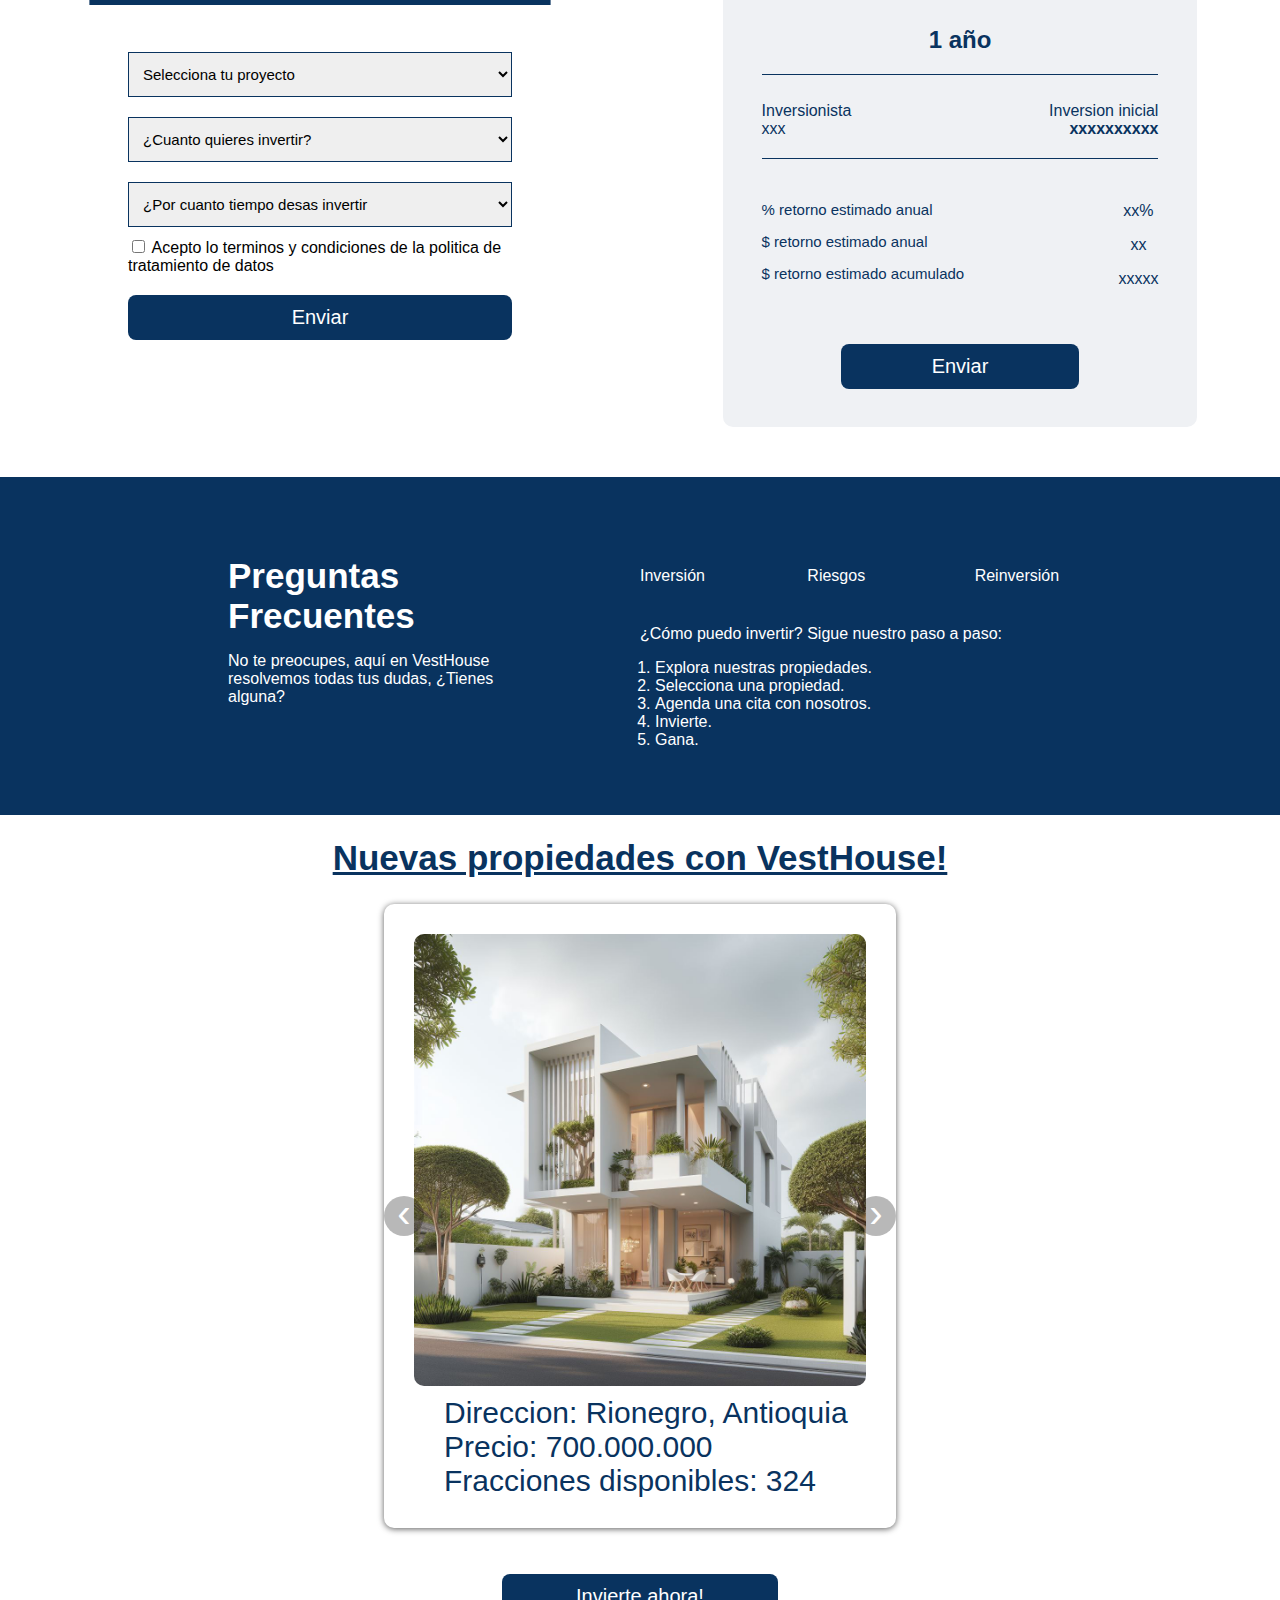
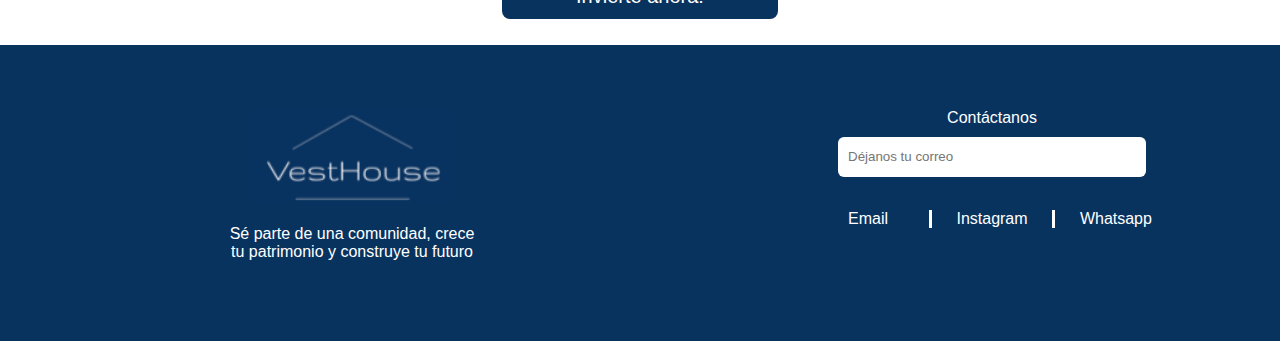
==== commit 5db6e5c2: "fix conflicts" ====
--- a/index.html
+++ b/index.html
@@ -4,7 +4,9 @@
 <head>
     <meta charset="UTF-8">
     <meta name="viewport" content="width=device-width, initial-scale=1.0">
-    <title>Document</title>
+    <title>Inicio</title>
+<link rel="shortcut icon" type="image/jpg" href="/assets/Logo blanco.png"/>
+...
     <link rel="stylesheet" href="style.css">
     <link rel="stylesheet" href="nav.css">
     <link rel="stylesheet" href="utilidades.css">
